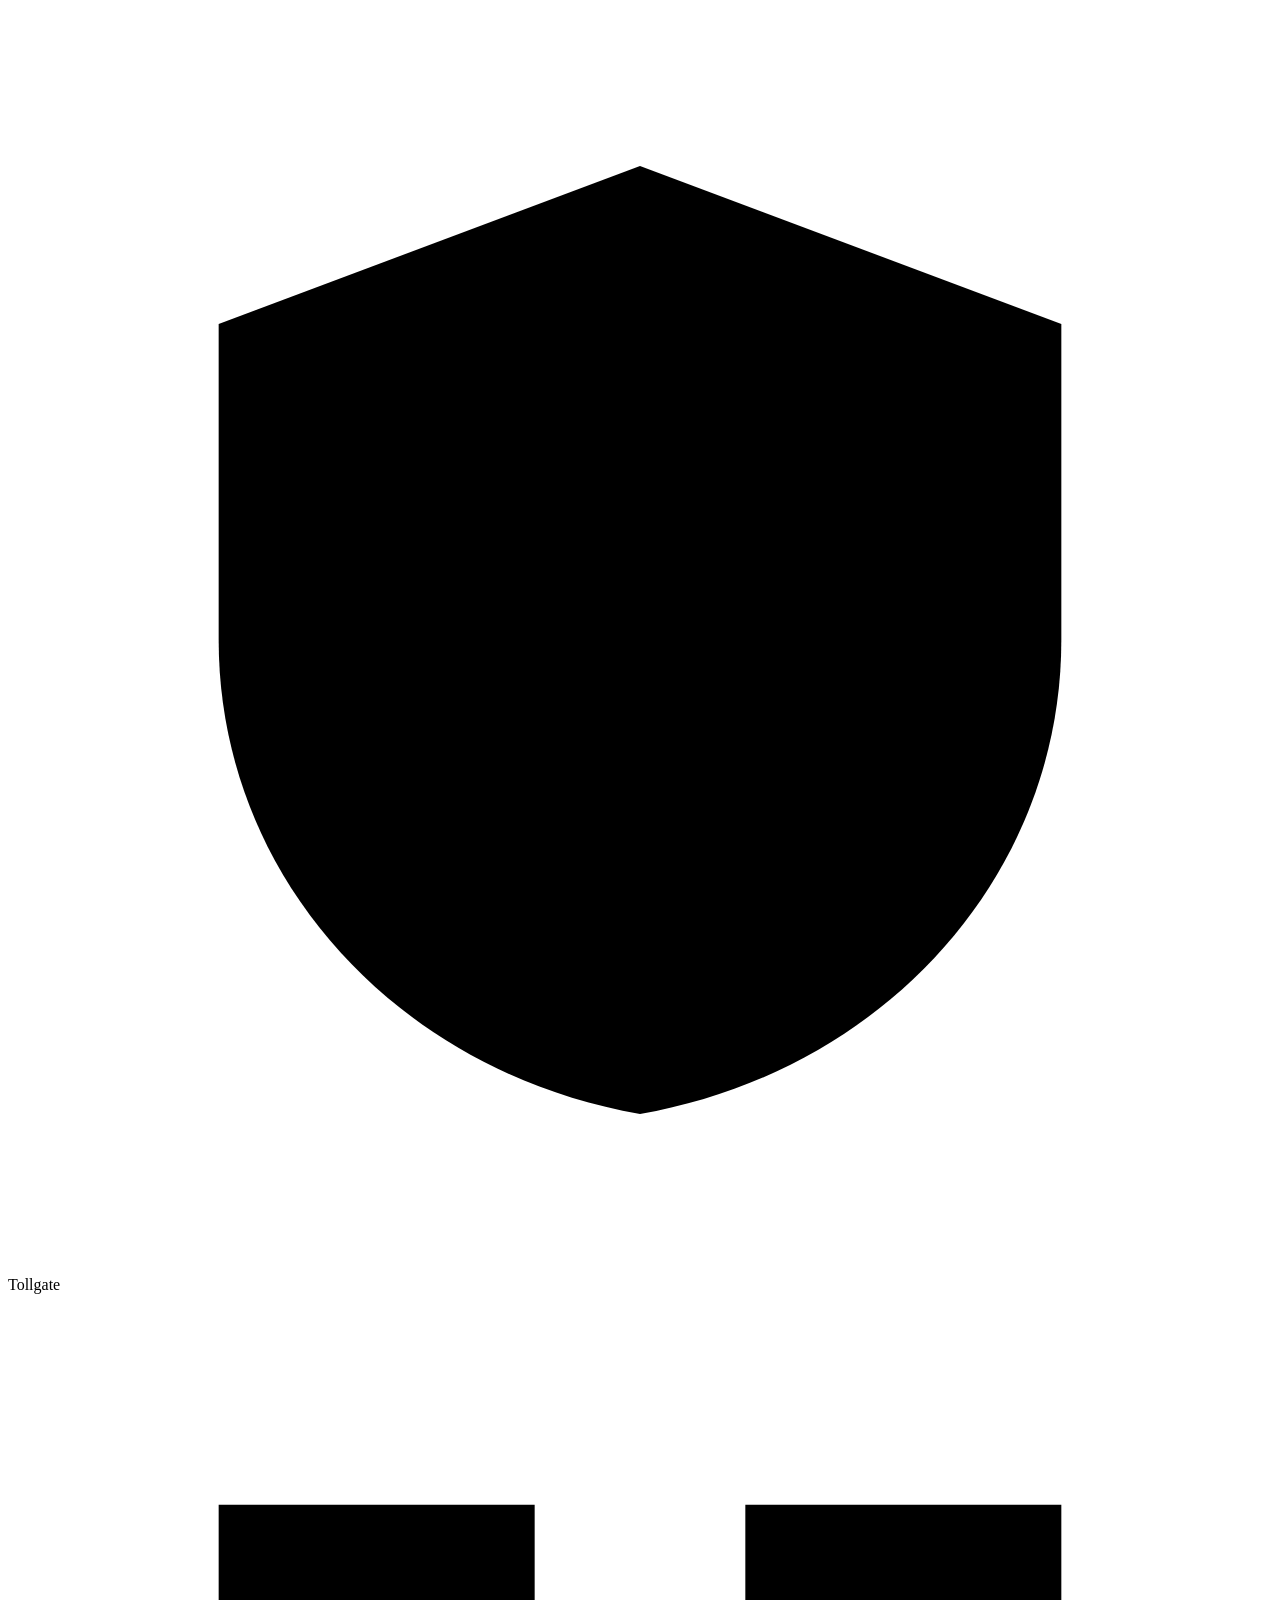
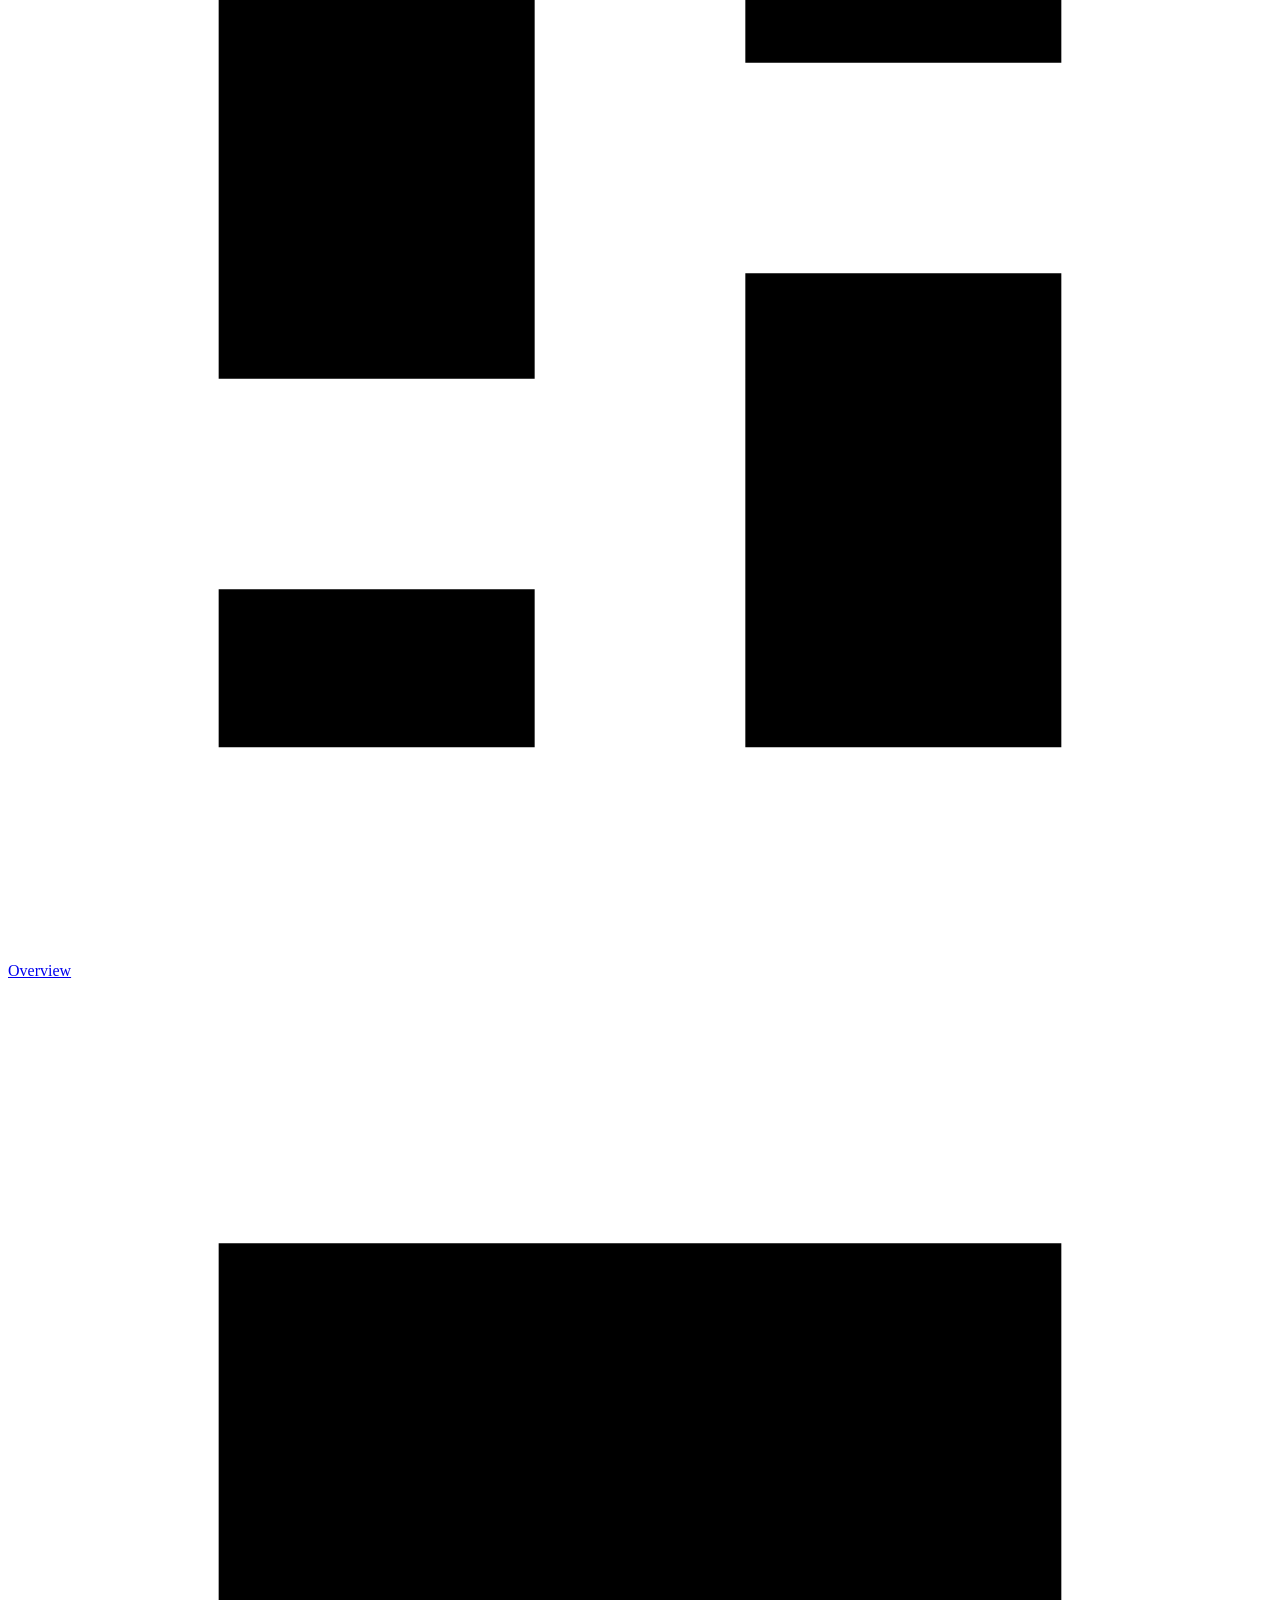
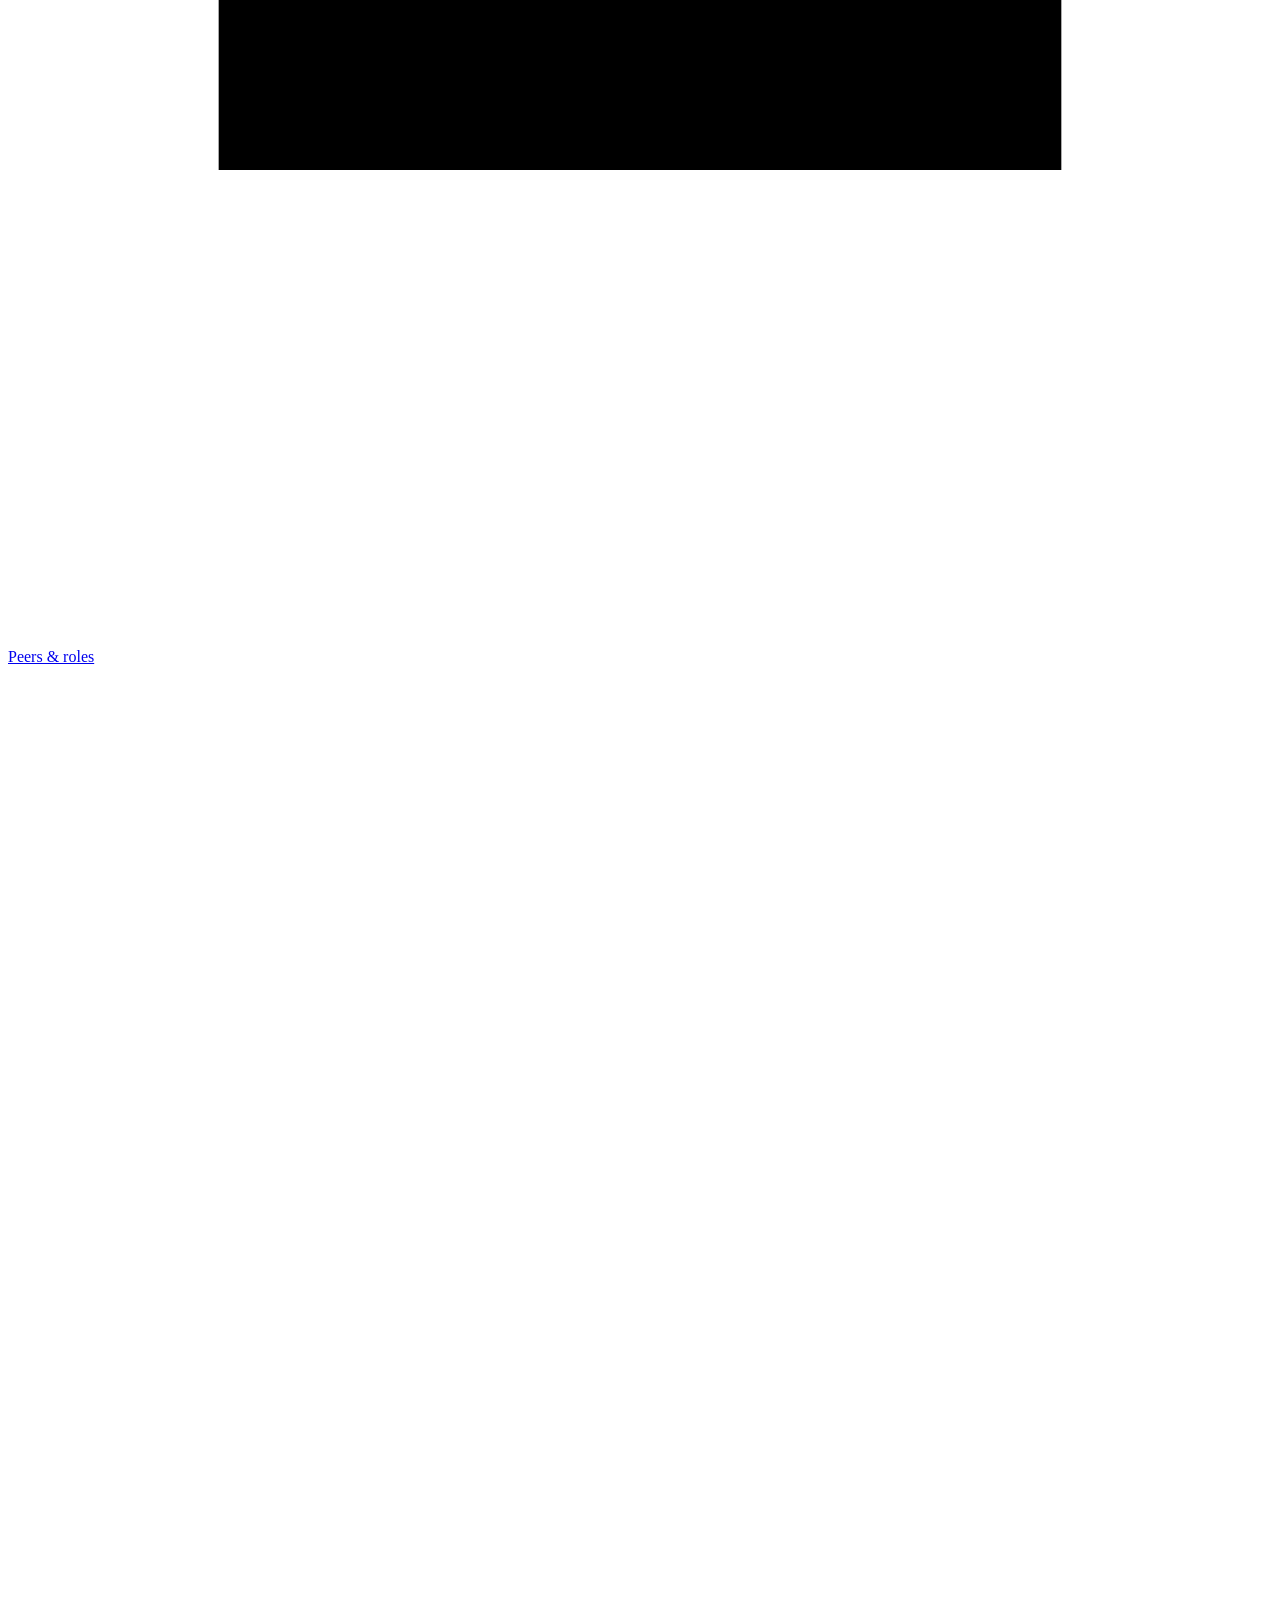
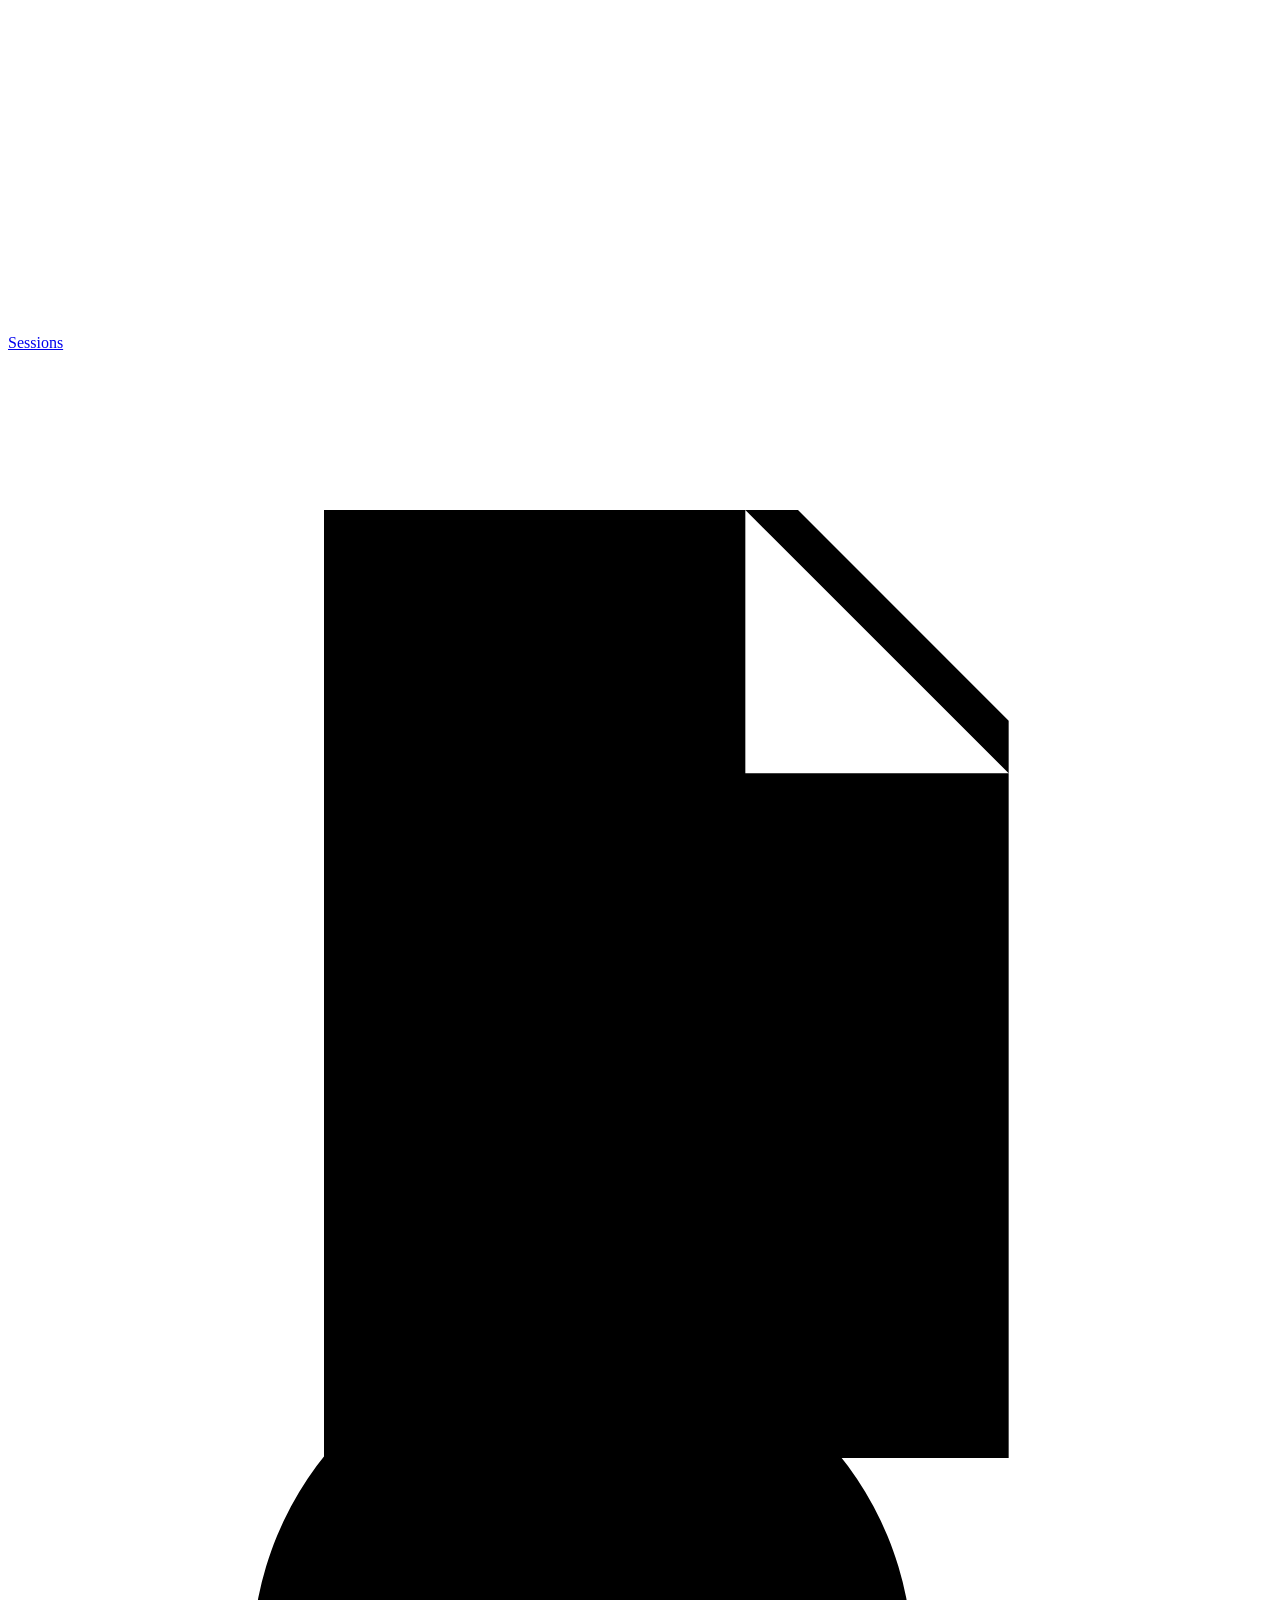
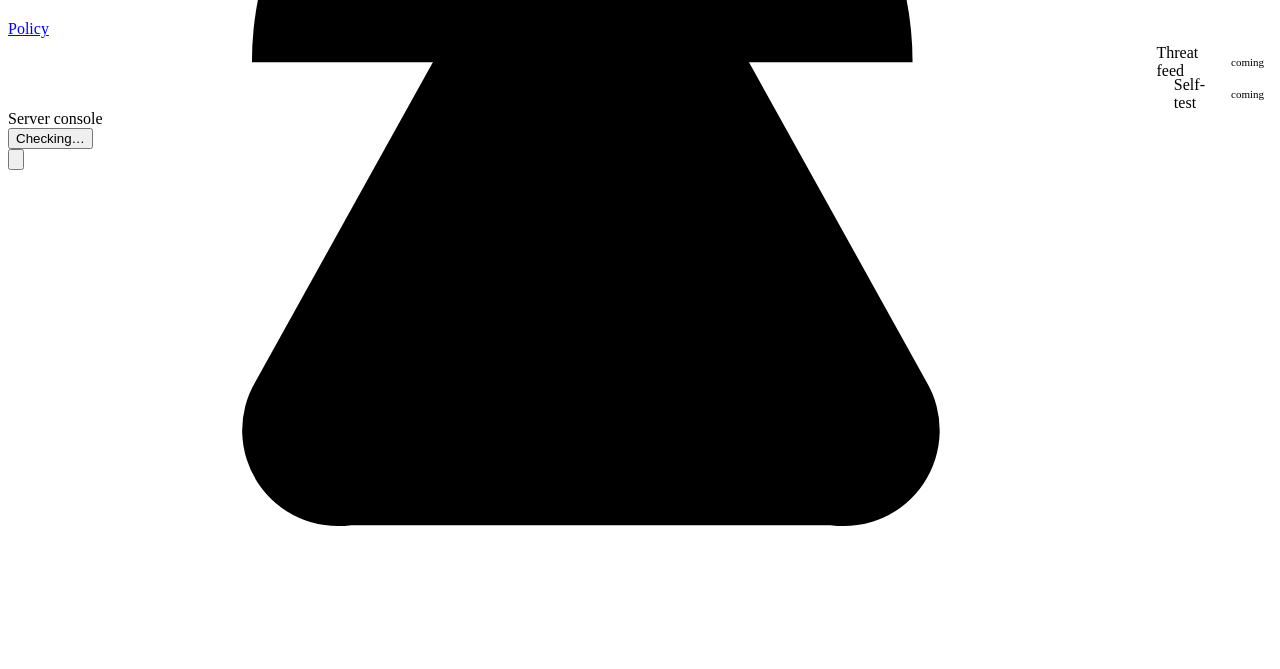
==== tollgate/ui/console/index.html @ 5045f733 "Console Policy view (rev 2): in-force strip + rejected-edit notice, role x tool matrix, rules in pla" ====
<!doctype html>
<html lang="en">
<head>
<meta charset="utf-8">
<meta name="viewport" content="width=device-width, initial-scale=1">
<title>Tollgate Console</title>
<link rel="icon" href="data:,">
<script>try { const t = localStorage.getItem("tg.theme"); if (t) document.documentElement.dataset.theme = t; } catch {}</script>
<link rel="stylesheet" href="/edge/app.css">
<link rel="stylesheet" href="console.css">
</head>
<body>
<div class="shell">
  <nav class="nav" aria-label="Views">
    <div class="brand"><svg class="i" viewBox="0 0 24 24" aria-hidden="true"><path d="M12 3 4 6v6c0 4.5 3.4 8.2 8 9 4.6-.8 8-4.5 8-9V6z"/></svg>Tollgate</div>
    <a href="#/overview" data-view="overview"><svg class="i" viewBox="0 0 24 24" aria-hidden="true"><path d="M4 13h6V4H4zM14 20h6v-9h-6zM4 20h6v-3H4zM14 7h6V4h-6z"/></svg>Overview</a>
    <a href="#/peers" data-view="peers"><svg class="i" viewBox="0 0 24 24" aria-hidden="true"><path d="M4 5h16v10H4zM2 19h20M9 15v4M15 15v4"/></svg>Peers &amp; roles</a>
    <a href="#/sessions" data-view="sessions"><svg class="i" viewBox="0 0 24 24" aria-hidden="true"><path d="M4 6h16M4 12h16M4 18h10"/></svg>Sessions</a>
    <a href="#/policy" data-view="policy"><svg class="i" viewBox="0 0 24 24" aria-hidden="true"><path d="M6 3h9l4 4v14H6zM14 3v5h5M9 13h7M9 17h7"/></svg>Policy</a>
    <span class="soon" aria-disabled="true" title="Coming in a later revision"><svg class="i" viewBox="0 0 24 24" aria-hidden="true"><path d="M5 12a7 7 0 0 1 14 0M8.5 12a3.5 3.5 0 0 1 7 0M12 12v9"/></svg>Threat feed<small>coming</small></span>
    <span class="soon" aria-disabled="true" title="Coming in a later revision"><svg class="i" viewBox="0 0 24 24" aria-hidden="true"><path d="M9 3h6M10 3v6l-5 9a2 2 0 0 0 2 3h10a2 2 0 0 0 2-3l-5-9V3"/></svg>Self-test<small>coming</small></span>
    <div class="nav-foot">Server console</div>
  </nav>
  <div class="main">
    <header class="top">
      <button id="health" class="health" type="button" aria-live="polite"><span class="dot"></span><span class="msg ell">Checking…</span></button>
      <span class="spacer"></span>
      <div id="bar" class="bar"></div>
      <div id="status" class="status" aria-label="Status"></div>
      <button id="theme" class="icon-btn" type="button" aria-label="Switch light or dark" title="Switch light or dark"><svg class="i" viewBox="0 0 24 24" aria-hidden="true"><path d="M12 3a9 9 0 1 0 9 9 7 7 0 0 1-9-9z"/></svg></button>
    </header>
    <main id="view" tabindex="-1"></main>
  </div>
</div>
<script src="/edge/common.js"></script>
<script src="app.js"></script>
</body>
</html>
---- tollgate/ui/console/console.css ----
/* Server console: only what the edge stylesheet (/edge/app.css) does not already have. */
.nav .soon { display: flex; align-items: center; gap: 8px; height: 32px; padding: 0 8px; color: var(--faint); cursor: default; }
.nav .soon:first-of-type { margin-top: 8px; }
.nav .soon small { margin-left: auto; font-size: 11px; }

.odot { width: 6px; height: 6px; border-radius: 50%; display: inline-block; flex: none; box-shadow: inset 0 0 0 1px var(--faint); }
.odot.on { background: var(--ink-2); box-shadow: none; }
.seen { display: inline-flex; align-items: center; gap: 6px; }

.btn.danger { color: var(--red); }
.btn.danger:hover { background: var(--red-soft); }
.btn.danger-fill { background: var(--red); border-color: var(--red); color: #fff; }
.btn.danger-fill:hover { filter: brightness(1.08); background: var(--red); }

/* detail pane: header + strip fixed, the body scrolls */
.pane.split > .body { flex: 1 1 0; overflow: auto; min-height: 0; }
.sec { padding: 12px 16px 16px; border-top: 1px solid var(--line); }
.sec:first-child { border-top: 0; }
.sec .sec-h { display: flex; align-items: center; justify-content: space-between; gap: 8px; margin-bottom: 8px; min-height: 24px; }
.sec .sec-h h3 { margin: 0; color: var(--ink); font-size: 13px; font-weight: 600; }
.sec table.t { border: 1px solid var(--line); border-radius: var(--r); border-collapse: separate; border-spacing: 0; }
.sec table.t th:first-child, .sec table.t td:first-child { padding-left: 12px; }
.sec .grid2 > div { min-width: 0; }
.rolecheck { display: flex; flex-wrap: wrap; gap: 8px 24px; }
.rolecheck label { display: inline-flex; align-items: center; gap: 8px; cursor: pointer; }
.rolecheck input:disabled + span { color: var(--faint); }
.save-row { display: flex; align-items: center; gap: 12px; margin-top: 12px; }
.pane-h .right { margin-left: auto; display: inline-flex; align-items: center; gap: 6px; }

/* dialogs (native <dialog>: modal focus, Esc to close) */
dialog.dlg { width: 520px; max-width: calc(100vw - 32px); padding: 0; border: 1px solid var(--line); border-radius: 8px; background: var(--panel); color: var(--ink); box-shadow: 0 12px 32px rgba(0, 0, 0, .18); }
dialog.dlg::backdrop { background: rgba(9, 9, 11, .4); }
.dlg-h { padding: 16px 16px 0; }
.dlg-b { padding: 12px 16px 16px; color: var(--ink-2); }
.dlg-b p { margin: 0 0 12px; }
.dlg-f { display: flex; justify-content: flex-end; gap: 8px; padding: 12px 16px; border-top: 1px solid var(--line); }
.cmd { display: flex; gap: 8px; align-items: stretch; }
.cmd pre { flex: 1; margin: 0; padding: 8px 12px; background: var(--soft); border-radius: var(--r); white-space: pre-wrap; overflow-wrap: break-word; }
.cmd .btn { align-self: flex-start; }
.fp { display: flex; gap: 8px; align-items: center; }
.fp code { overflow-wrap: anywhere; }

/* the peers table has five columns: give the master pane more room */
.md.wide { grid-template-columns: minmax(520px, 42%) minmax(0, 1fr); }
@media (max-width: 1100px) { .md.wide { grid-template-columns: minmax(0, 1fr); } }
.sec .hbars.card-b { padding: 0; }

/* sessions: search + compact multi-select filter dropdowns (scale to many peers/roles) */
.fbar { display: grid; gap: 8px; padding: 12px 16px; border-bottom: 1px solid var(--line); }
.fbar .search { width: 100%; height: 28px; }
.fbar-row { display: flex; align-items: center; gap: 8px; flex-wrap: wrap; }
details.dd { position: relative; }
details.dd > summary { list-style: none; max-width: 200px; }
details.dd > summary::-webkit-details-marker { display: none; }
details.dd > summary svg.i { width: 12px; height: 12px; color: var(--muted); }
details.dd .dd-v { max-width: 120px; }
details.dd.on > summary { border-color: var(--accent); background: var(--accent-soft); color: var(--accent); }
details.dd.on > summary .muted { color: var(--accent); }
.dd-pop { position: fixed; z-index: 20; width: 260px; background: var(--panel); border: 1px solid var(--line-2);
  border-radius: var(--r); box-shadow: 0 8px 24px rgba(0, 0, 0, .12); padding: 4px; }
.dd-search { width: 100%; height: 28px; padding: 0 8px; margin-bottom: 4px; border: 1px solid var(--line-2); border-radius: var(--r); background: var(--panel); }
.dd-list { max-height: 280px; overflow: auto; }
.dd-opt { display: grid; grid-template-columns: 16px minmax(0, 1fr) auto; gap: 8px; align-items: center; min-height: 32px; padding: 0 8px; border-radius: 4px; cursor: pointer; }
.dd-opt:hover { background: var(--soft); }
.dd-opt .small { max-width: 110px; }
.dd-foot { display: flex; justify-content: flex-end; border-top: 1px solid var(--line); margin-top: 4px; padding-top: 4px; }

/* policy: in force, role x tool matrix, rules, history, profile switch */
.bar-t { font-size: 12px; color: var(--muted); white-space: nowrap; }
.bar-t strong { color: var(--ink); font-weight: 500; }
.rejected { display: flex; gap: 8px; align-items: flex-start; padding: 8px 16px; background: var(--red-soft); color: var(--red-ink); border-radius: 0 0 var(--r) var(--r); }
.rejected svg.i { margin-top: 3px; }
.rejected .mono { overflow-wrap: anywhere; }
.card > .strip:last-child { border-bottom: 0; }
.mx-wrap { overflow: auto; max-height: calc(100vh - 180px); border-top: 1px solid var(--line); border-radius: 0 0 var(--r) var(--r); }
table.t.mx { border-collapse: separate; border-spacing: 0; table-layout: auto; }
table.t.mx thead th { position: sticky; top: 0; z-index: 2; background: var(--panel); height: 44px; }
table.t.mx th[scope="row"], table.t.mx thead th:first-child { position: sticky; left: 0; z-index: 1; background: var(--panel); text-align: left; width: 32%; min-width: 260px; max-width: 420px; }
table.t.mx thead th:first-child { z-index: 3; }
table.t.mx thead th:nth-child(2) { width: 18%; }
table.t.mx th[scope="row"] { font-weight: 400; color: var(--ink); border-bottom: 1px solid var(--line); }
table.t.mx td, table.t.mx th[scope="row"] { height: 44px; }
table.t.mx tbody tr:hover th[scope="row"] { background: var(--soft); }
table.t.mx tr.grp th { height: 32px; padding-left: 16px; background: var(--soft); color: var(--ink); font-weight: 600; text-align: left; border-bottom: 1px solid var(--line); }
table.t.mx tbody tr:last-child td, table.t.mx tbody tr:last-child th { border-bottom: 1px solid var(--line); }
table.t.mx tbody:last-child tr:last-child td, table.t.mx tbody:last-child tr:last-child th { border-bottom: 0; }
.mx-c { line-height: 16px; }
.mx-c.write > div:first-child { font-weight: 500; color: var(--ink); }
.mx-c.read { color: var(--ink-2); }
.mx-c.hidden { color: var(--faint); }
.mx-c .lim { font-size: 12px; color: var(--muted); overflow: hidden; text-overflow: ellipsis; }
.rules { display: grid; grid-template-columns: repeat(auto-fill, minmax(300px, 1fr)); gap: 12px; padding: 0 16px 16px; }
.rule { border: 1px solid var(--line); border-radius: var(--r); padding: 10px 12px; }
.rule-h { display: flex; justify-content: space-between; align-items: center; gap: 8px; margin-bottom: 4px; }
.rule-h h3 { margin: 0; color: var(--ink); font-size: 13px; font-weight: 600; }
.rule p { margin: 0; color: var(--ink-2); }
dialog.dlg.wide { width: 860px; }
.pdiff-wrap { border: 1px solid var(--line); border-radius: var(--r); overflow: auto; max-height: 44vh; margin-bottom: 12px; }
table.t.pdiff { border-collapse: separate; border-spacing: 0; }
table.t.pdiff thead th { position: sticky; top: 0; z-index: 1; background: var(--panel); height: 40px; }
table.t.pdiff th, table.t.pdiff td { padding-left: 12px; }
table.t.pdiff th[scope="row"] { font-weight: 400; color: var(--ink-2); text-align: left; border-bottom: 1px solid var(--line); }
table.t.pdiff td, table.t.pdiff th[scope="row"] { height: 32px; }
table.t.pdiff tbody tr:last-child th { border-bottom: 0; }
table.t.pdiff thead label { display: inline-flex; align-items: center; gap: 6px; cursor: pointer; color: var(--ink); }
table.t.pdiff input[type="radio"] { accent-color: var(--accent); margin: 0; }
table.t.pdiff input:disabled { display: none; }
table.t.pdiff .cur, table.t.pdiff thead th.cur { background: var(--soft); }
table.t.pdiff .tgt, table.t.pdiff thead th.tgt { background: var(--accent-soft); color: var(--ink); }
table.t.pdiff thead th.tgt label { color: var(--accent); }
table.t.pdiff .tag { font-size: 11px; color: var(--muted); font-weight: 400; }
.chg h3 { color: var(--ink); font-weight: 600; margin-bottom: 2px; }
.chg p { margin: 0; }
.chg ul.plain li { margin: 2px 0; }
.warnbox { display: flex; gap: 8px; align-items: flex-start; padding: 8px 12px; background: var(--soft); border-radius: var(--r); color: var(--ink); margin-bottom: 12px; }
.warnbox svg.i { margin-top: 3px; }
table.t.pdiff tbody tr:hover { background: none; }
table.t.pdiff td.cur { font-weight: 500; color: var(--ink); }
.t .tag-if { font-family: var(--font); font-size: 12px; color: var(--muted); margin-left: 6px; }
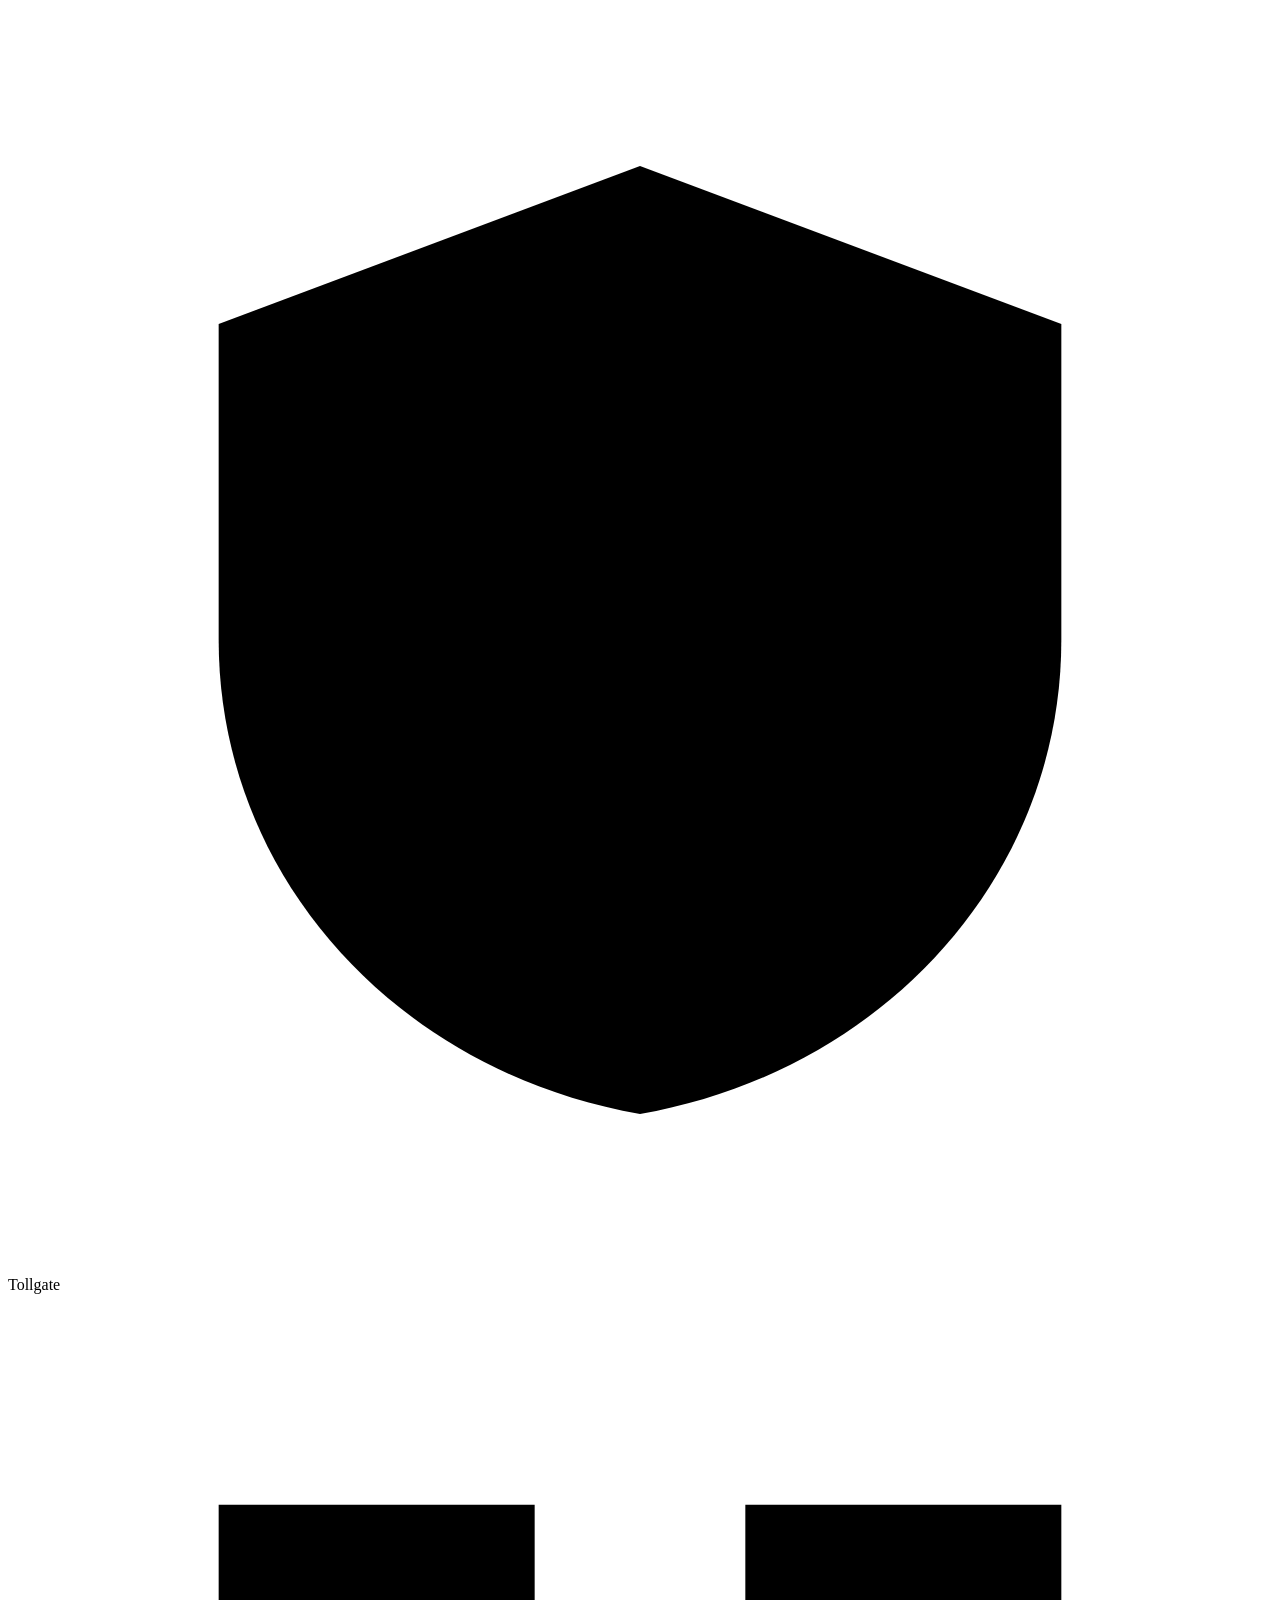
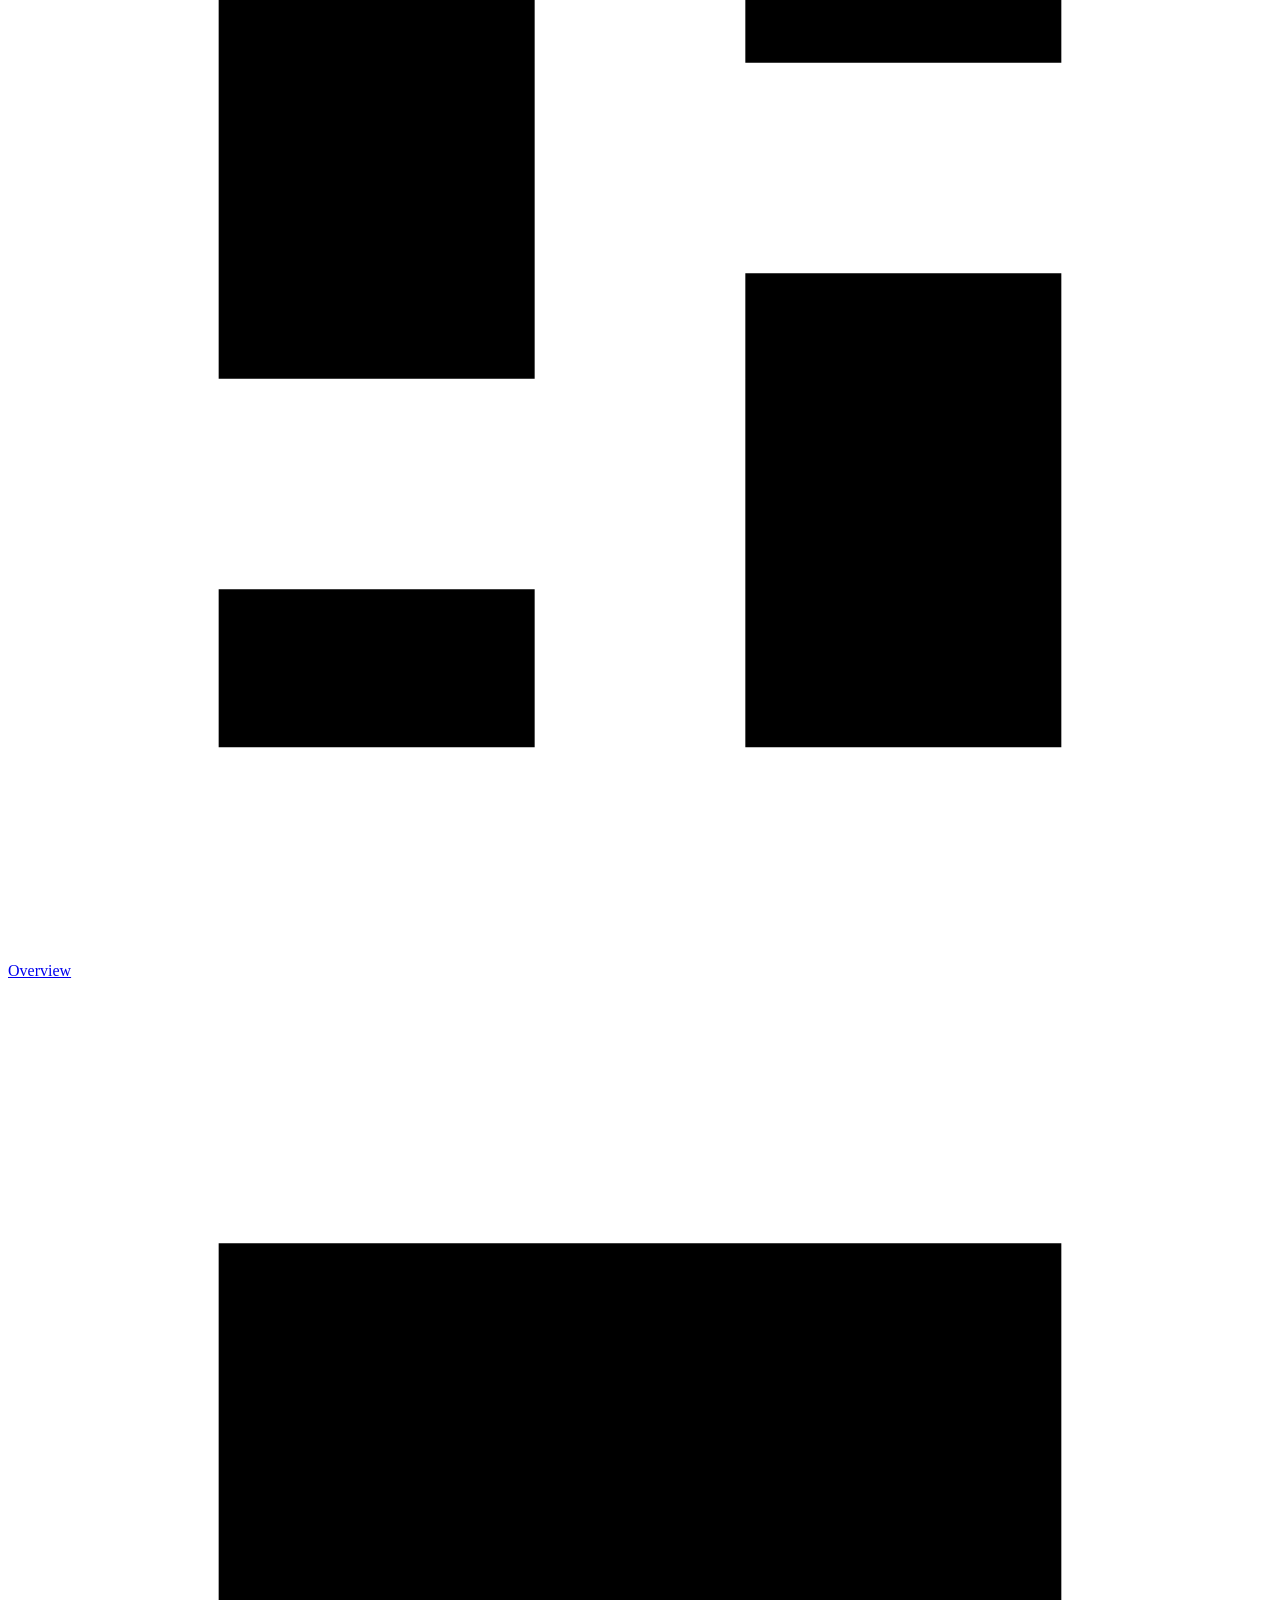
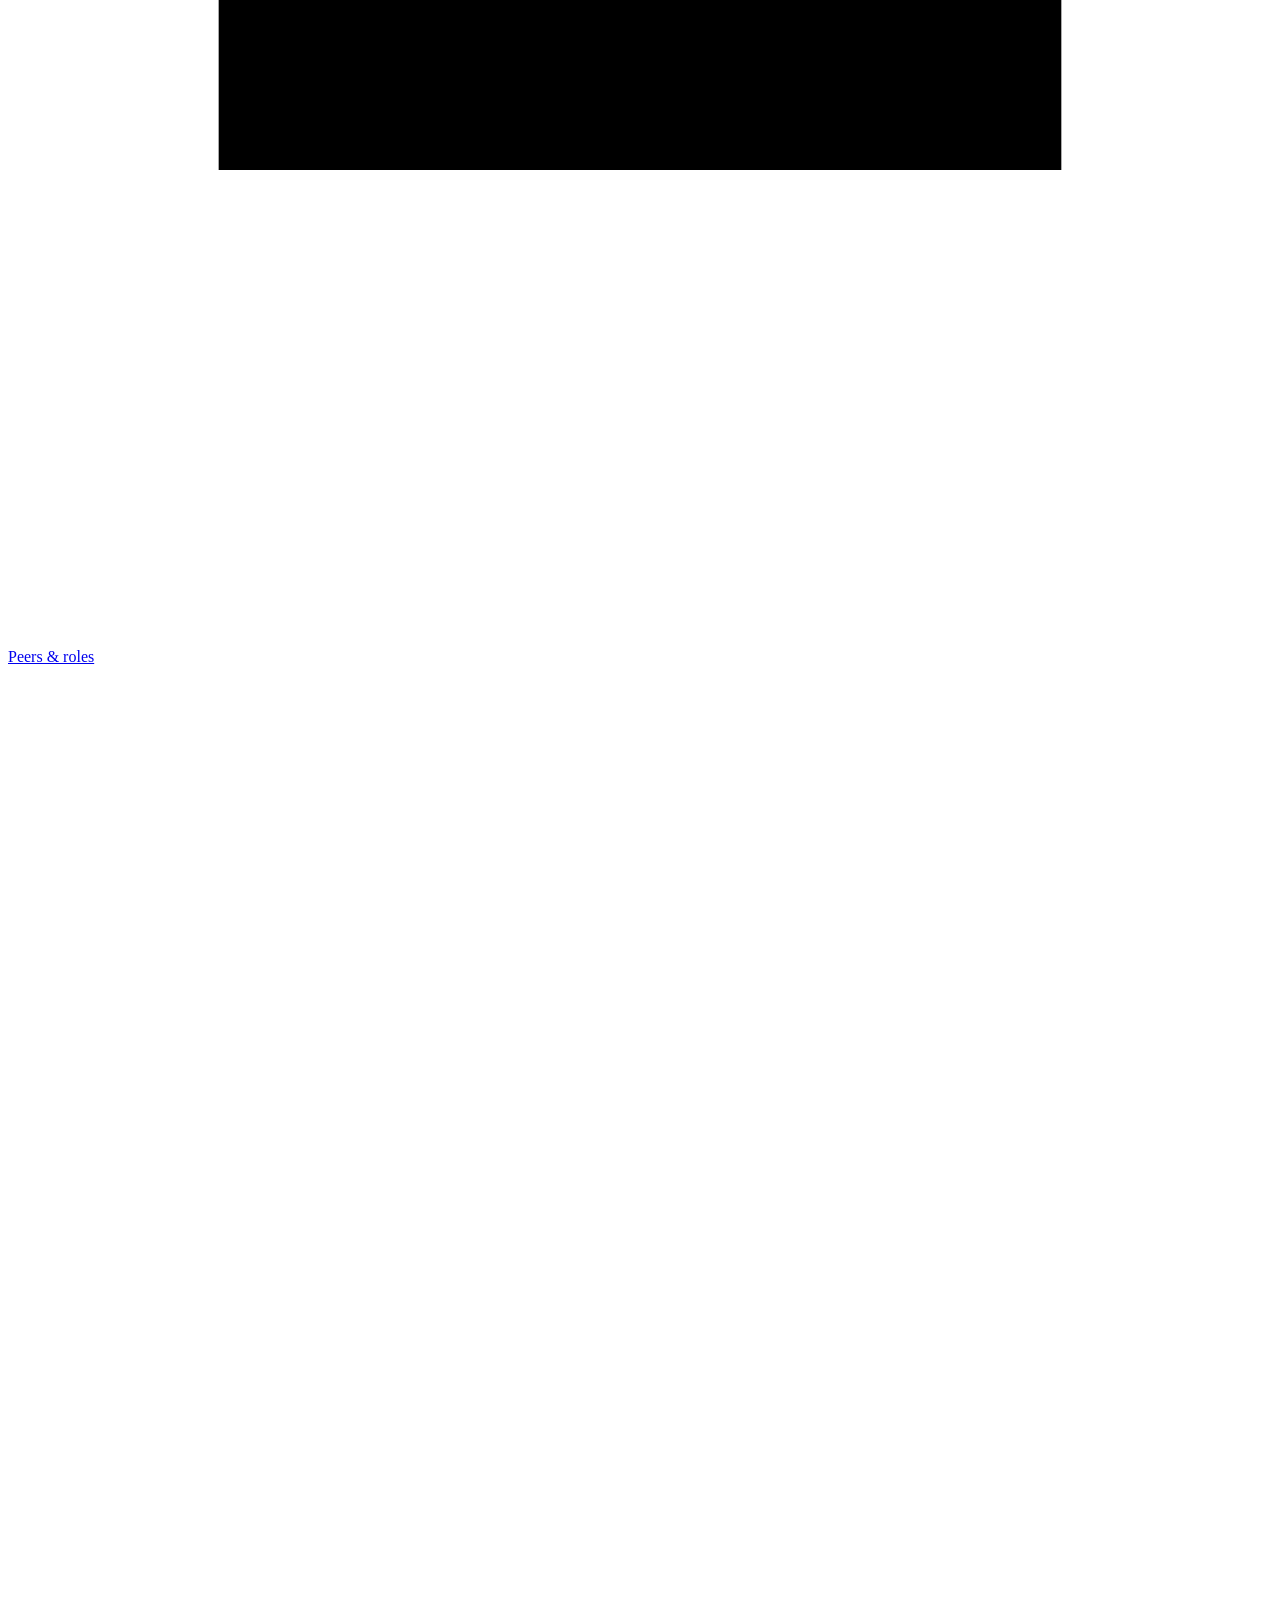
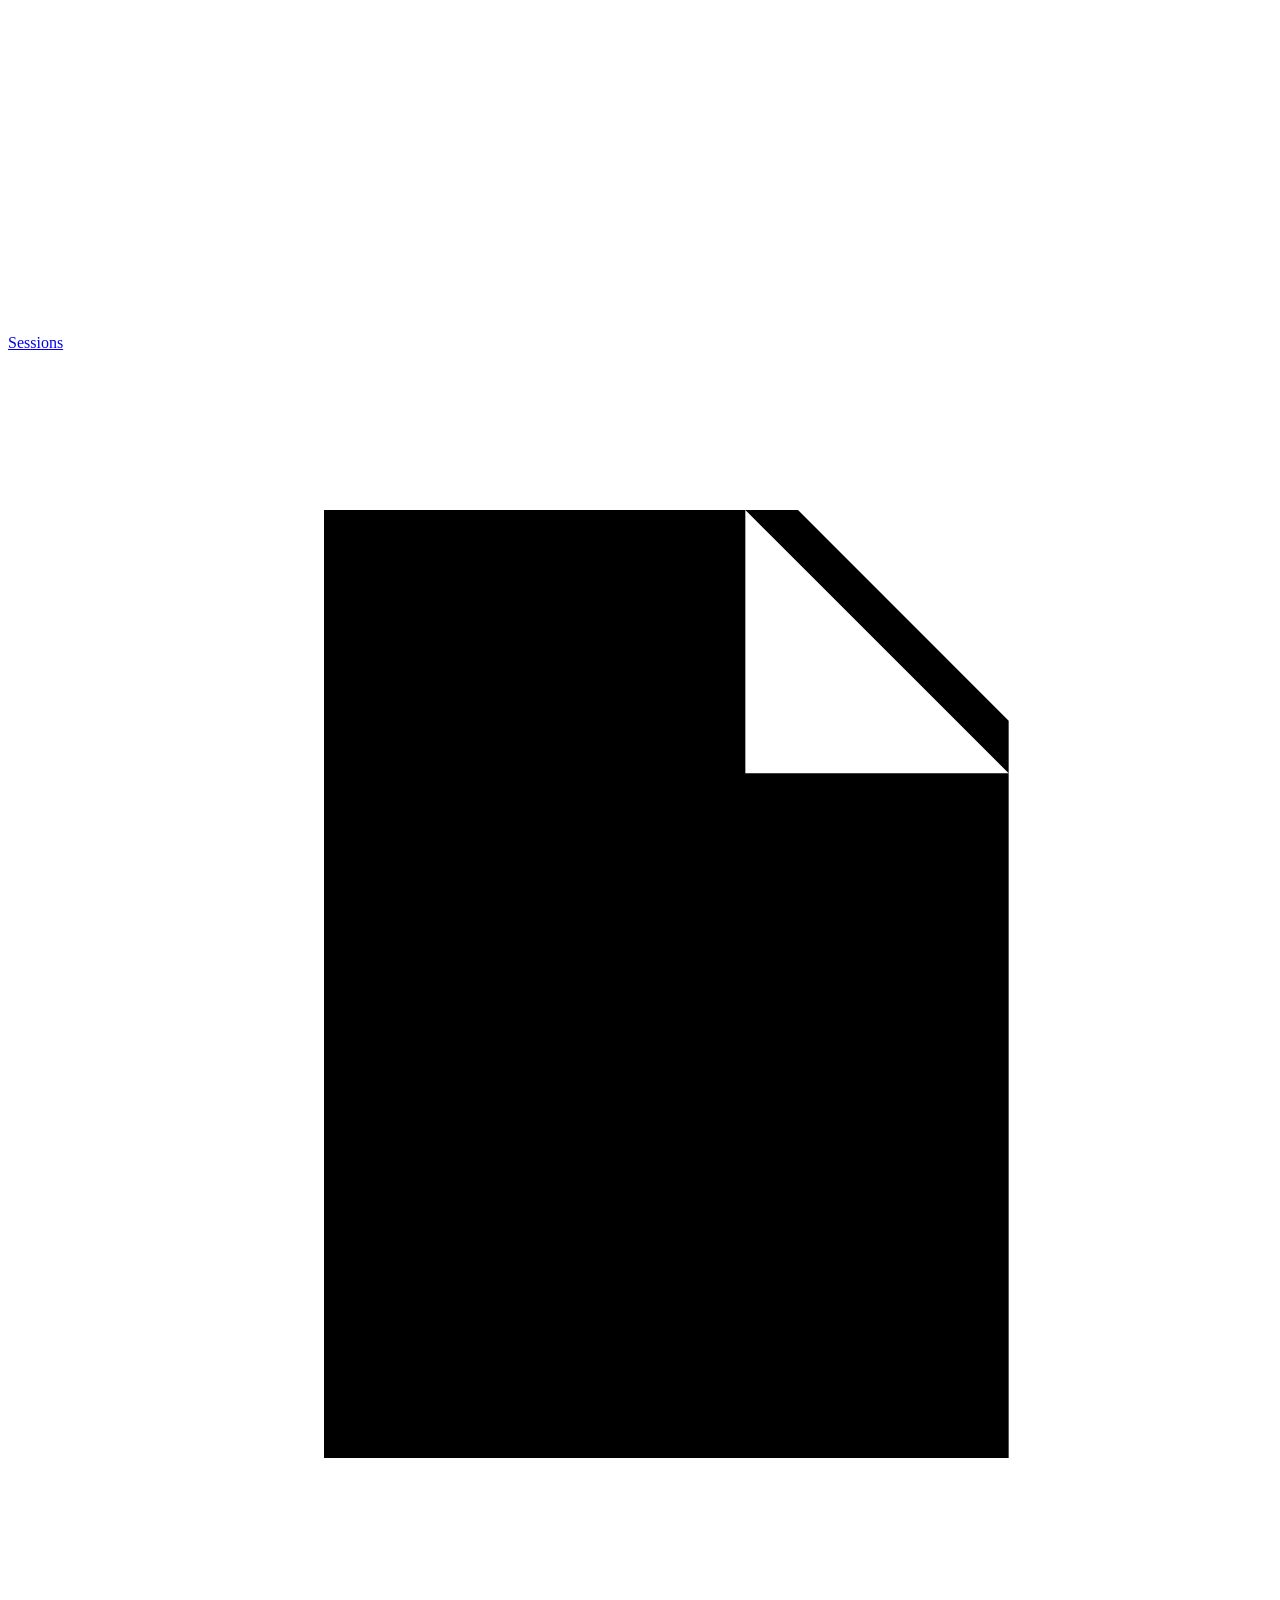
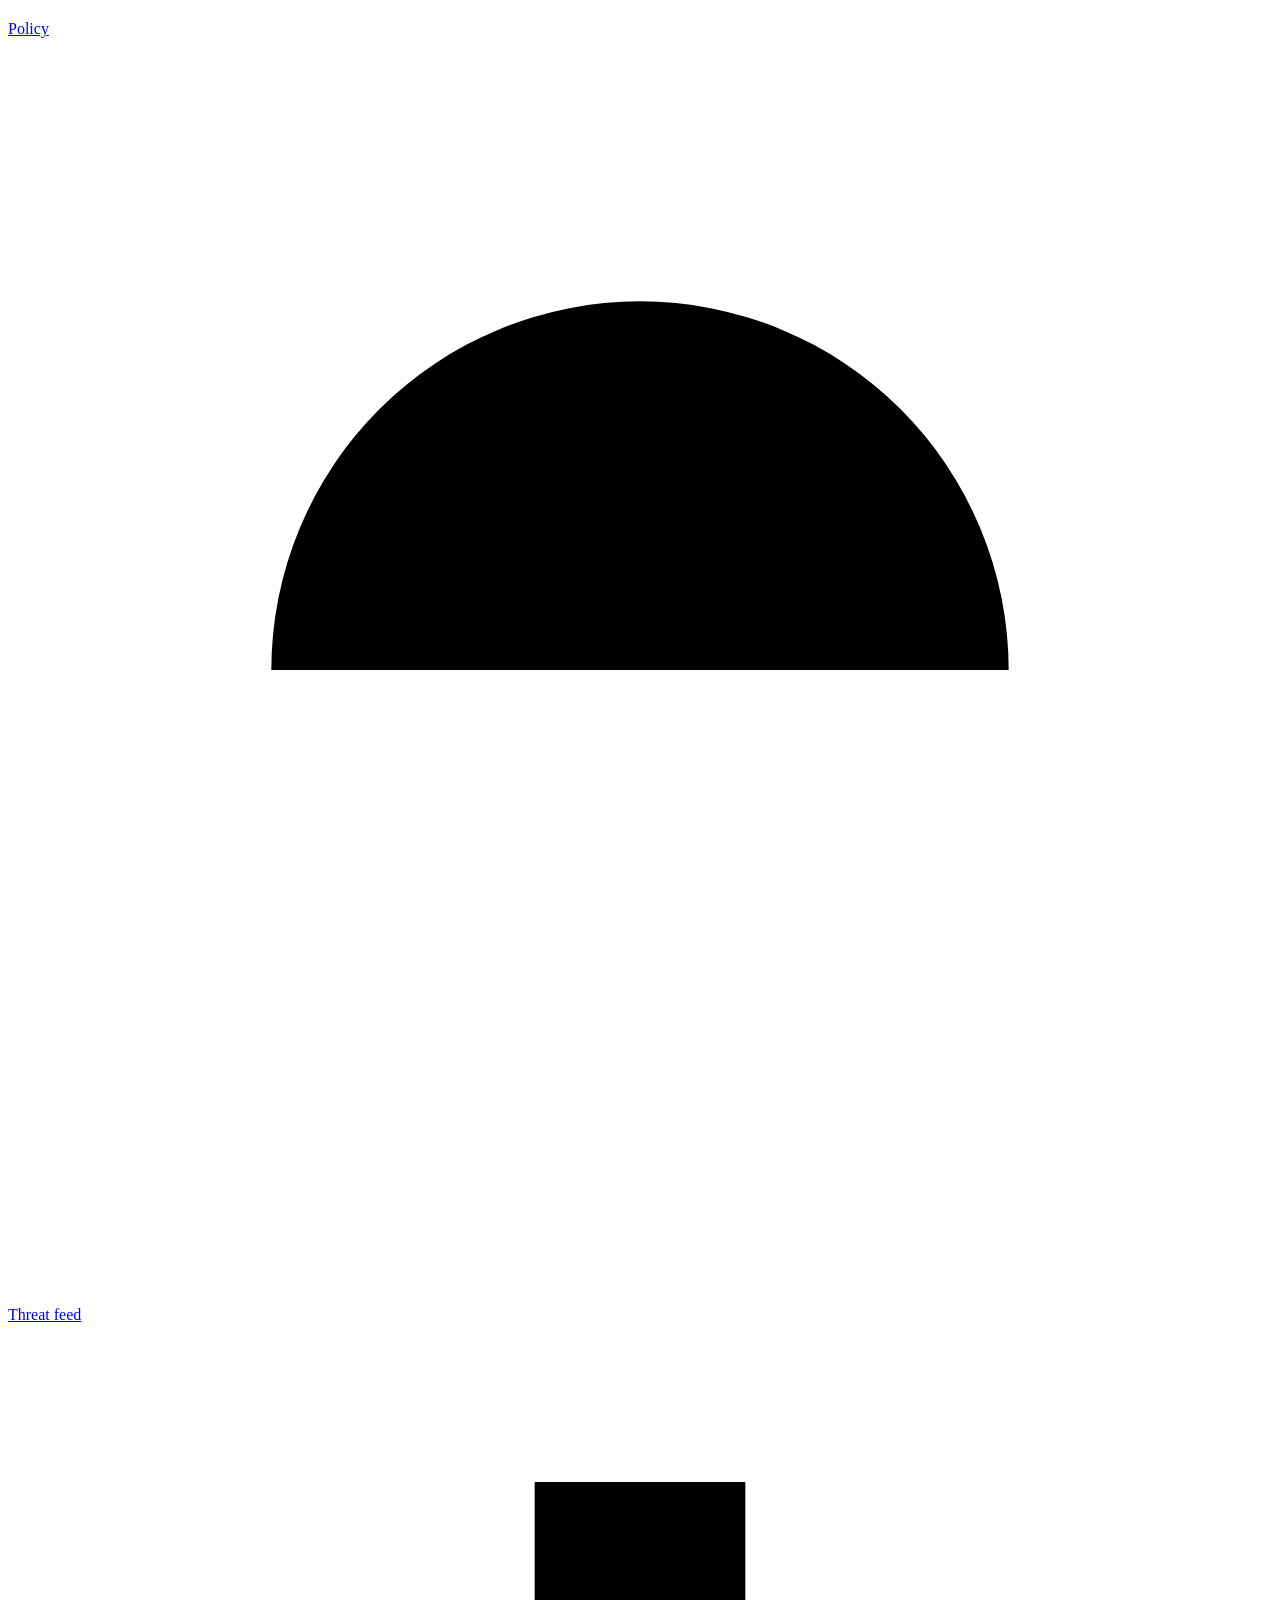
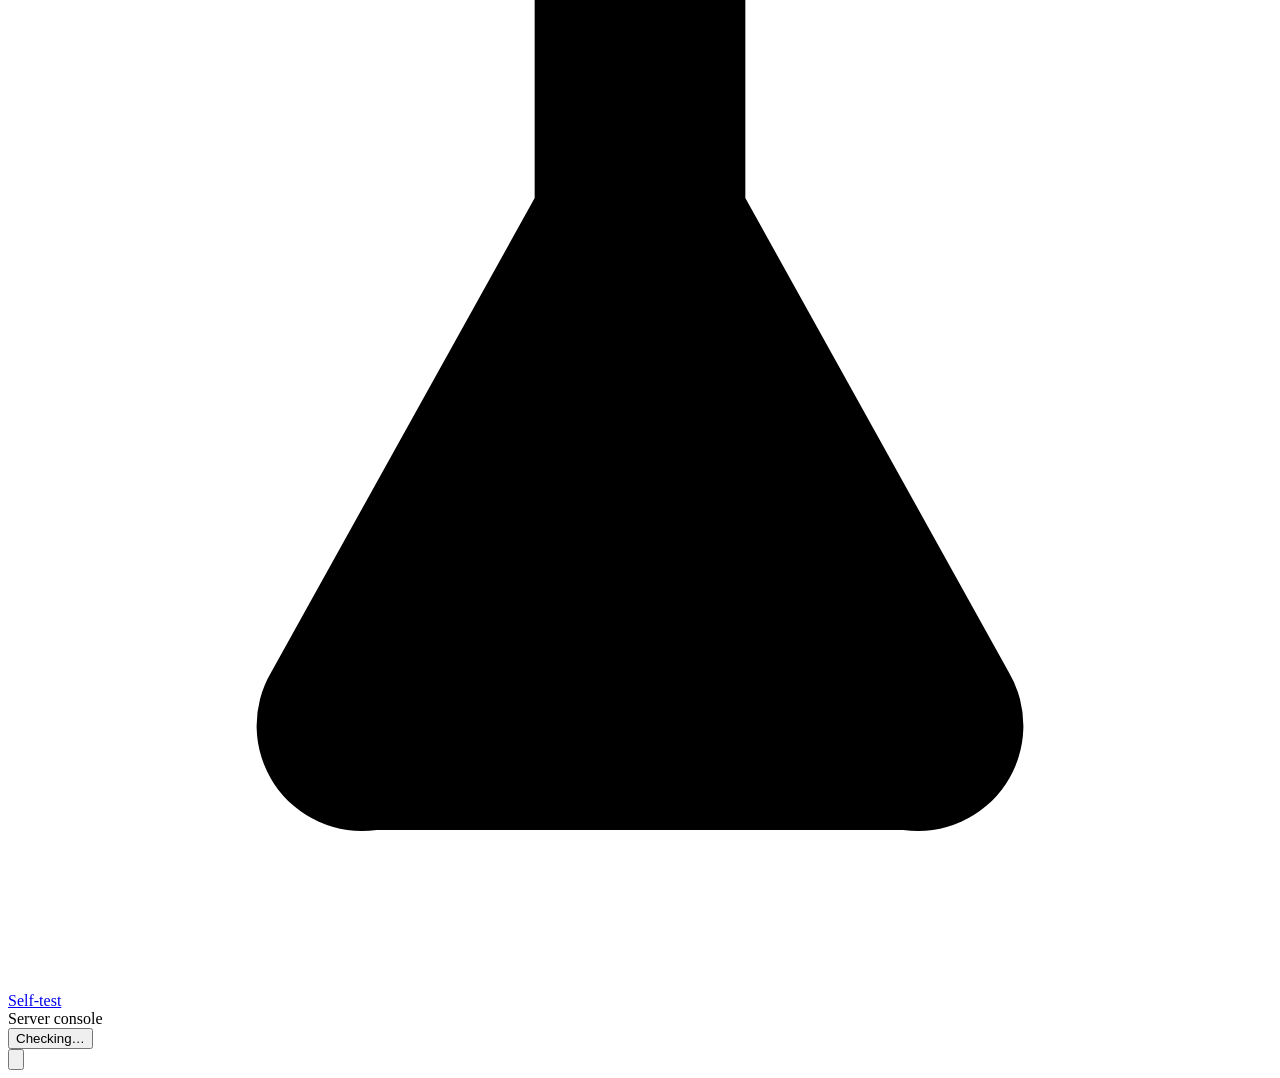
==== commit c21a0699: "Console rev 3: Threat feed + Self-test (API + UI) - tollgate/console3.py, mounted from console.route" ====
--- a/tollgate/ui/console/index.html
+++ b/tollgate/ui/console/index.html
@@ -17,8 +17,8 @@
     <a href="#/peers" data-view="peers"><svg class="i" viewBox="0 0 24 24" aria-hidden="true"><path d="M4 5h16v10H4zM2 19h20M9 15v4M15 15v4"/></svg>Peers &amp; roles</a>
     <a href="#/sessions" data-view="sessions"><svg class="i" viewBox="0 0 24 24" aria-hidden="true"><path d="M4 6h16M4 12h16M4 18h10"/></svg>Sessions</a>
     <a href="#/policy" data-view="policy"><svg class="i" viewBox="0 0 24 24" aria-hidden="true"><path d="M6 3h9l4 4v14H6zM14 3v5h5M9 13h7M9 17h7"/></svg>Policy</a>
-    <span class="soon" aria-disabled="true" title="Coming in a later revision"><svg class="i" viewBox="0 0 24 24" aria-hidden="true"><path d="M5 12a7 7 0 0 1 14 0M8.5 12a3.5 3.5 0 0 1 7 0M12 12v9"/></svg>Threat feed<small>coming</small></span>
-    <span class="soon" aria-disabled="true" title="Coming in a later revision"><svg class="i" viewBox="0 0 24 24" aria-hidden="true"><path d="M9 3h6M10 3v6l-5 9a2 2 0 0 0 2 3h10a2 2 0 0 0 2-3l-5-9V3"/></svg>Self-test<small>coming</small></span>
+    <a href="#/feed" data-view="feed"><svg class="i" viewBox="0 0 24 24" aria-hidden="true"><path d="M5 12a7 7 0 0 1 14 0M8.5 12a3.5 3.5 0 0 1 7 0M12 12v9"/></svg>Threat feed</a>
+    <a href="#/selftest" data-view="selftest"><svg class="i" viewBox="0 0 24 24" aria-hidden="true"><path d="M9 3h6M10 3v6l-5 9a2 2 0 0 0 2 3h10a2 2 0 0 0 2-3l-5-9V3"/></svg>Self-test</a>
     <div class="nav-foot">Server console</div>
   </nav>
   <div class="main">
--- a/tollgate/ui/console/console.css
+++ b/tollgate/ui/console/console.css
@@ -44,6 +44,23 @@
 .md.wide { grid-template-columns: minmax(520px, 42%) minmax(0, 1fr); }
 @media (max-width: 1100px) { .md.wide { grid-template-columns: minmax(0, 1fr); } }
 .sec .hbars.card-b { padding: 0; }
+
+/* threat feed + self-test (revision 3) */
+.feed-wrap { display: flex; flex-direction: column; gap: 16px; height: calc(100vh - 48px - 48px); min-height: 640px; }
+.feed-wrap > .md { flex: 1 1 0; height: auto; min-height: 0; }
+pre.pat { margin: 0; padding: 8px 12px; background: var(--soft); border-radius: var(--r); white-space: pre-wrap; overflow-wrap: anywhere; color: var(--ink); }
+form.pub .fld { display: grid; gap: 4px; margin-bottom: 12px; }
+form.pub label { color: var(--ink); font-size: 12px; font-weight: 500; }
+form.pub input, form.pub select { height: 28px; padding: 0 8px; border: 1px solid var(--line-2); border-radius: var(--r); background: var(--panel); color: var(--ink); font: inherit; }
+form.pub input[aria-invalid="true"] { border-color: var(--red); }
+form.pub .err:empty { display: none; }
+.kpis.tgt { grid-template-columns: repeat(auto-fit, minmax(170px, 1fr)); }
+.kpi .d.miss { color: var(--red); }
+.kpi .d svg.i { width: 12px; height: 12px; vertical-align: -2px; }
+.rejected.boxed { border-radius: var(--r); }
+.miss-wrap { max-height: 420px; overflow: auto; border-top: 1px solid var(--line); }
+.miss-wrap table.t thead th { position: sticky; top: 0; background: var(--panel); z-index: 1; }
+.miss-wrap tr.mrow td { color: var(--ink-2); }
 
 /* sessions: search + compact multi-select filter dropdowns (scale to many peers/roles) */
 .fbar { display: grid; gap: 8px; padding: 12px 16px; border-bottom: 1px solid var(--line); }
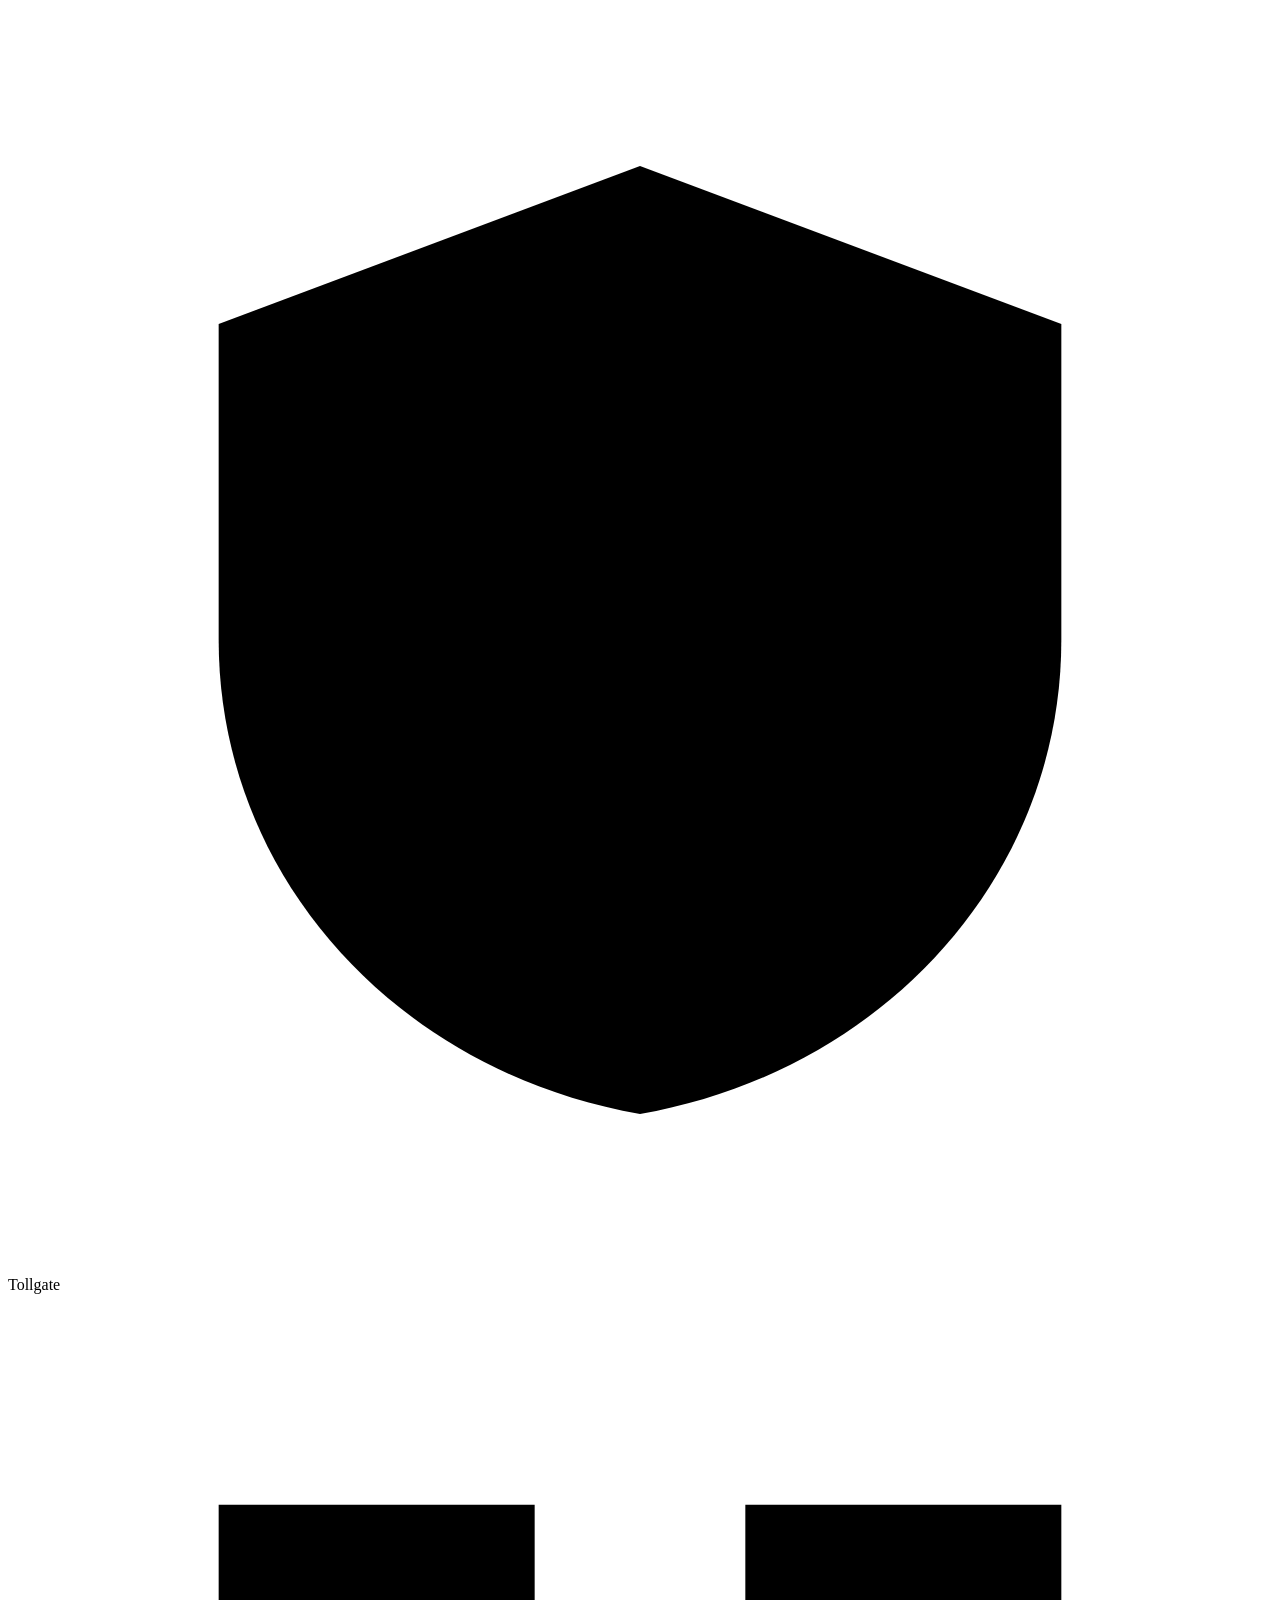
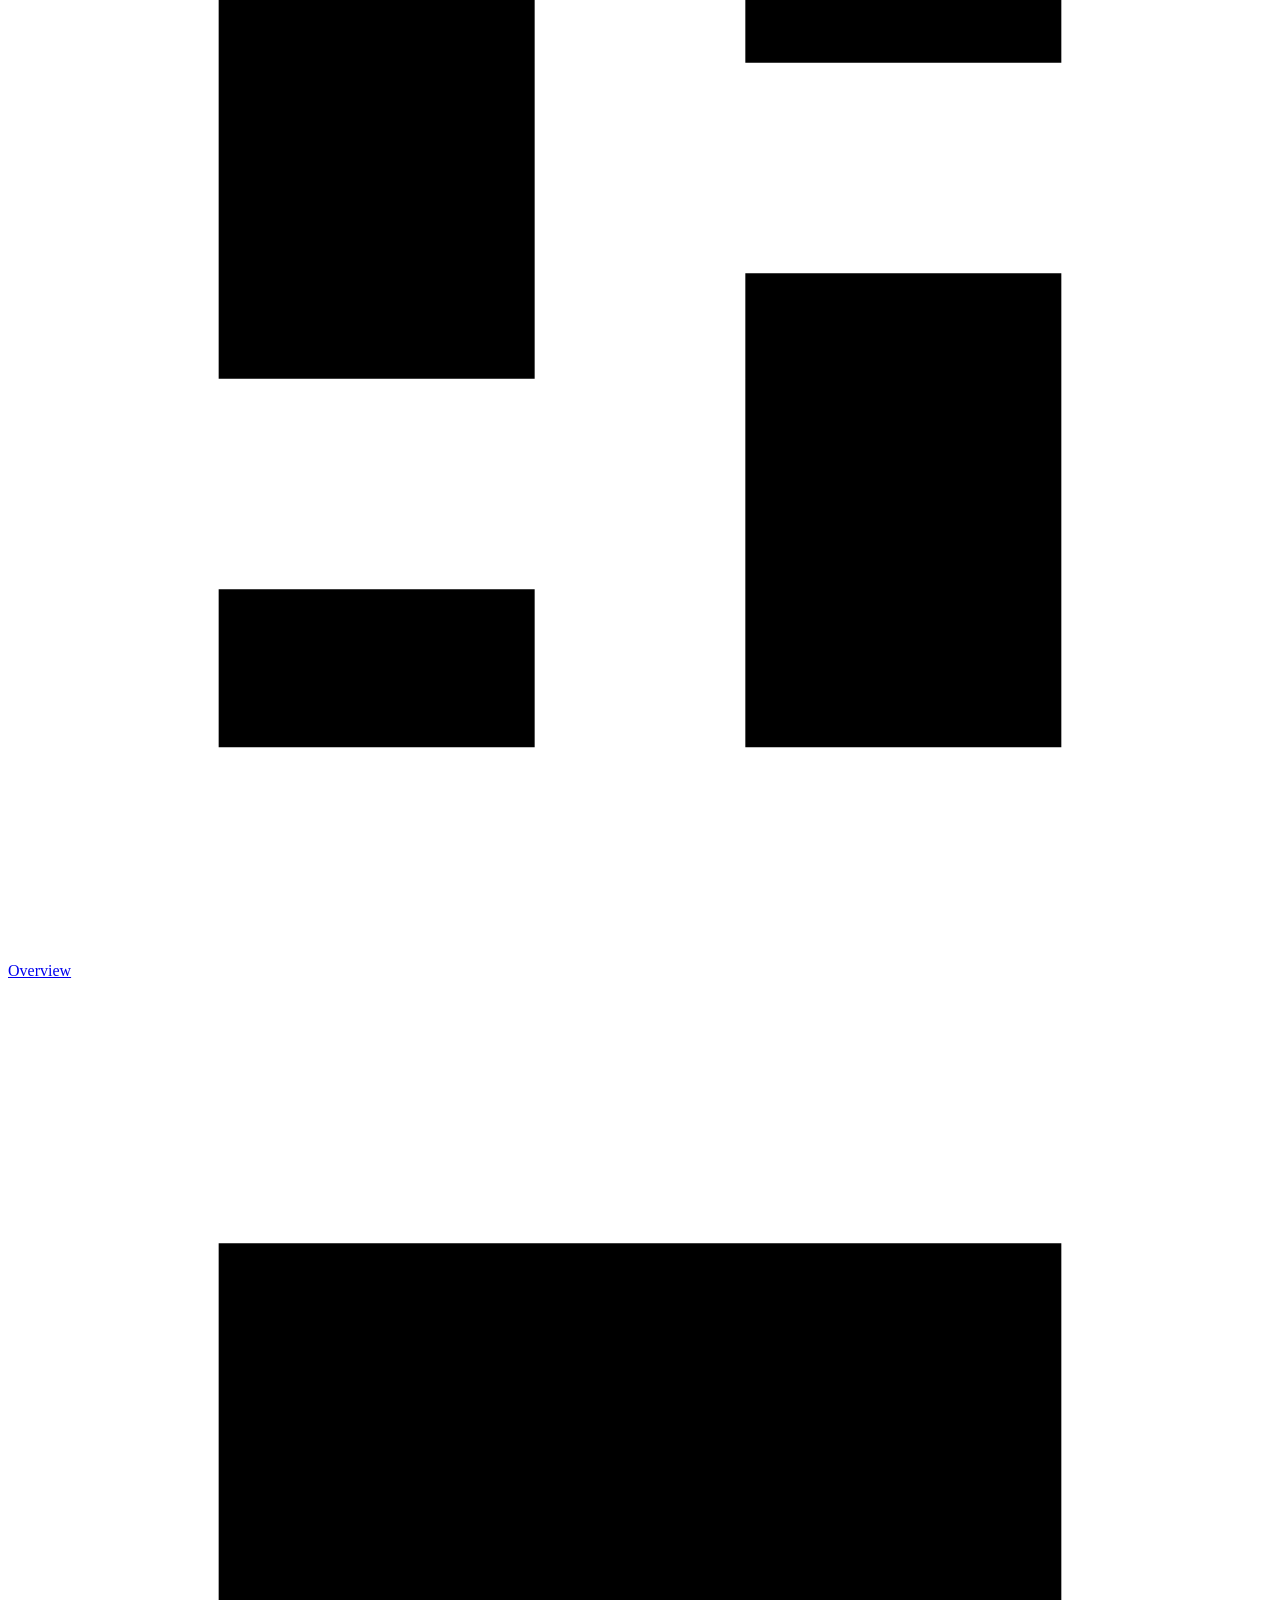
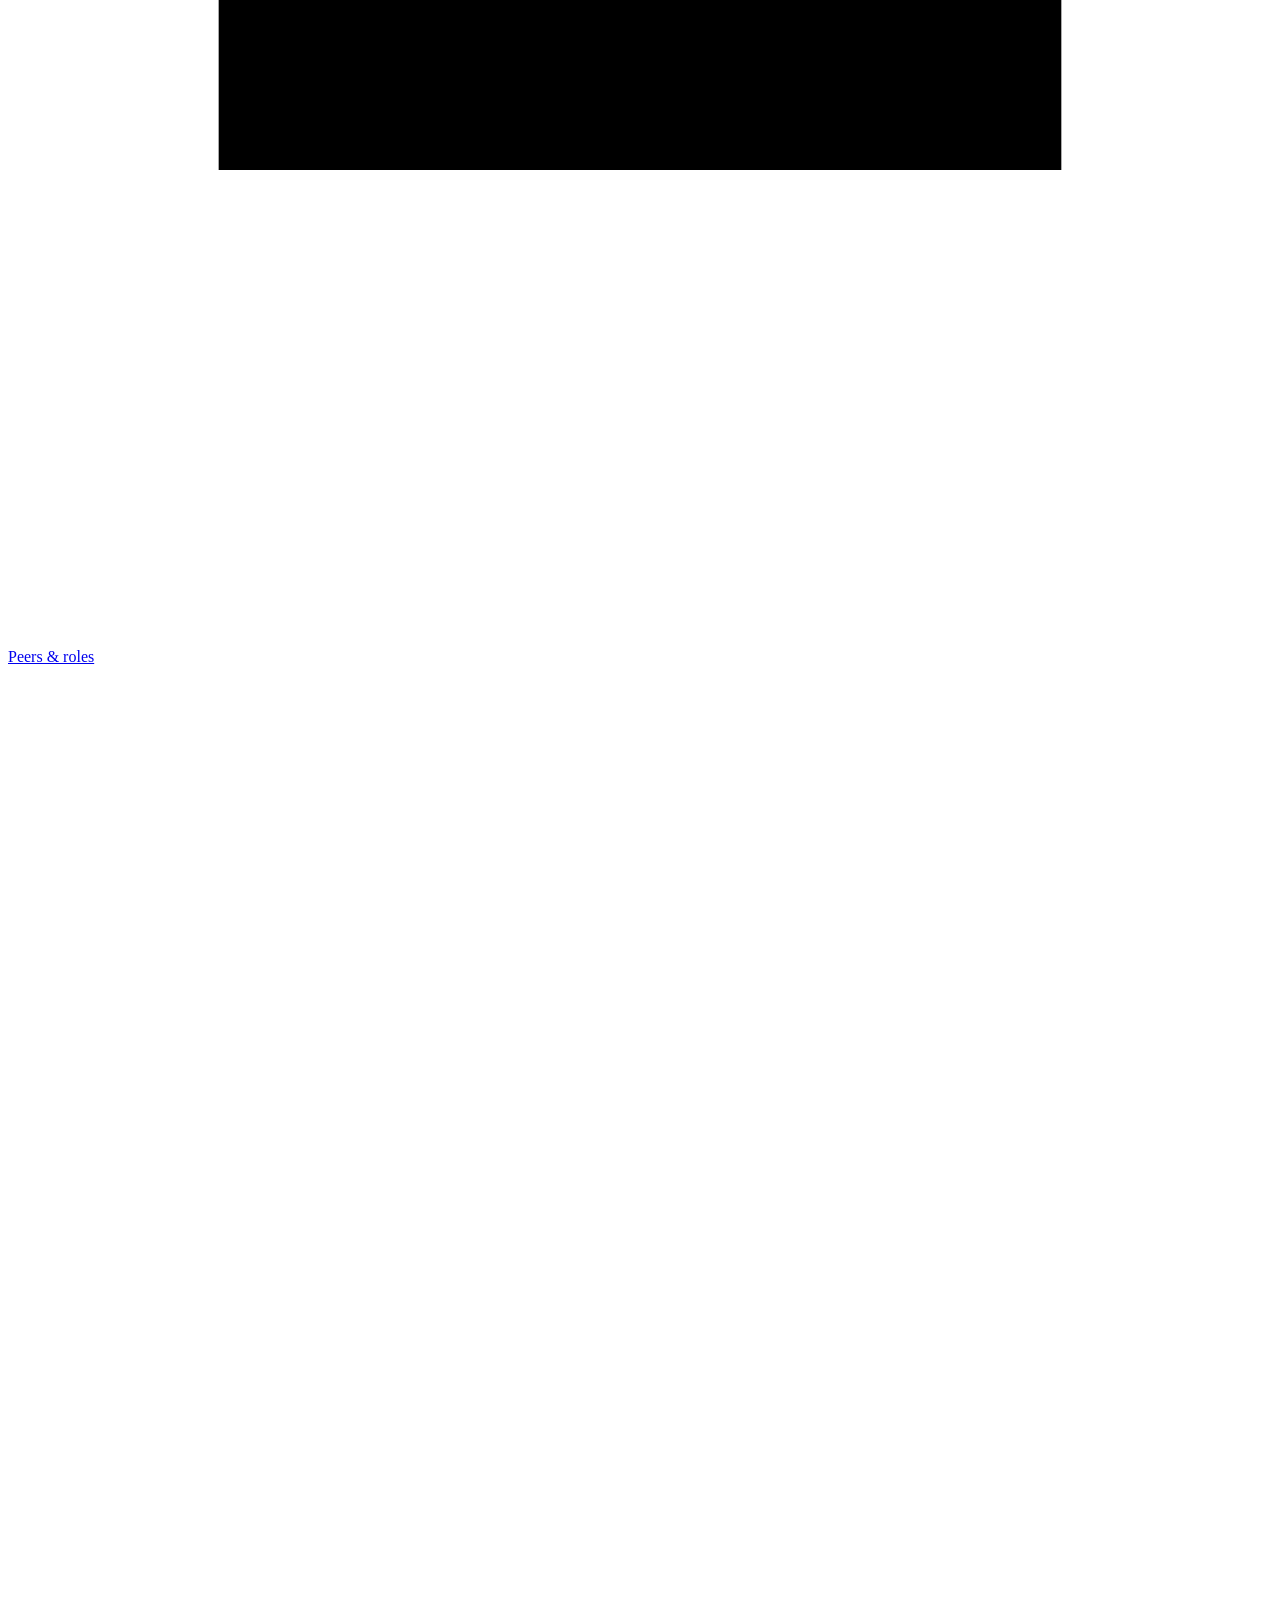
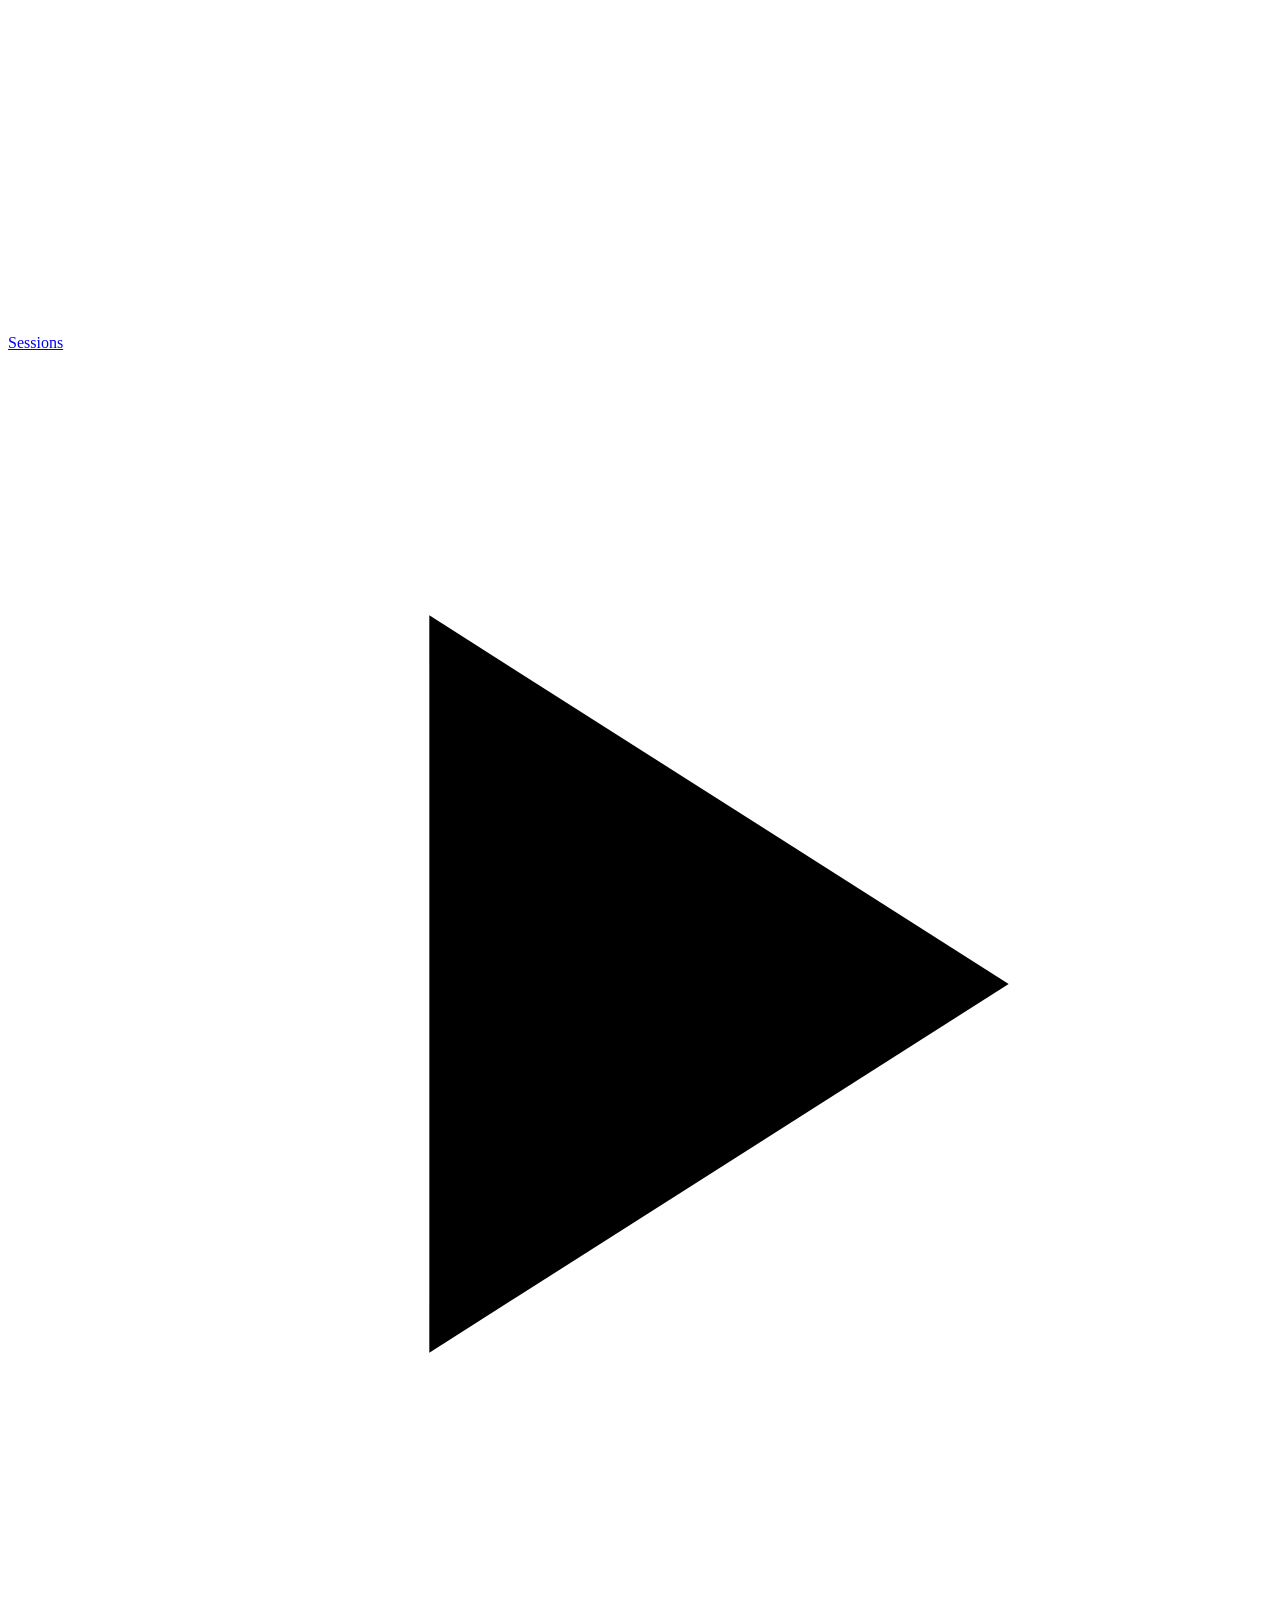
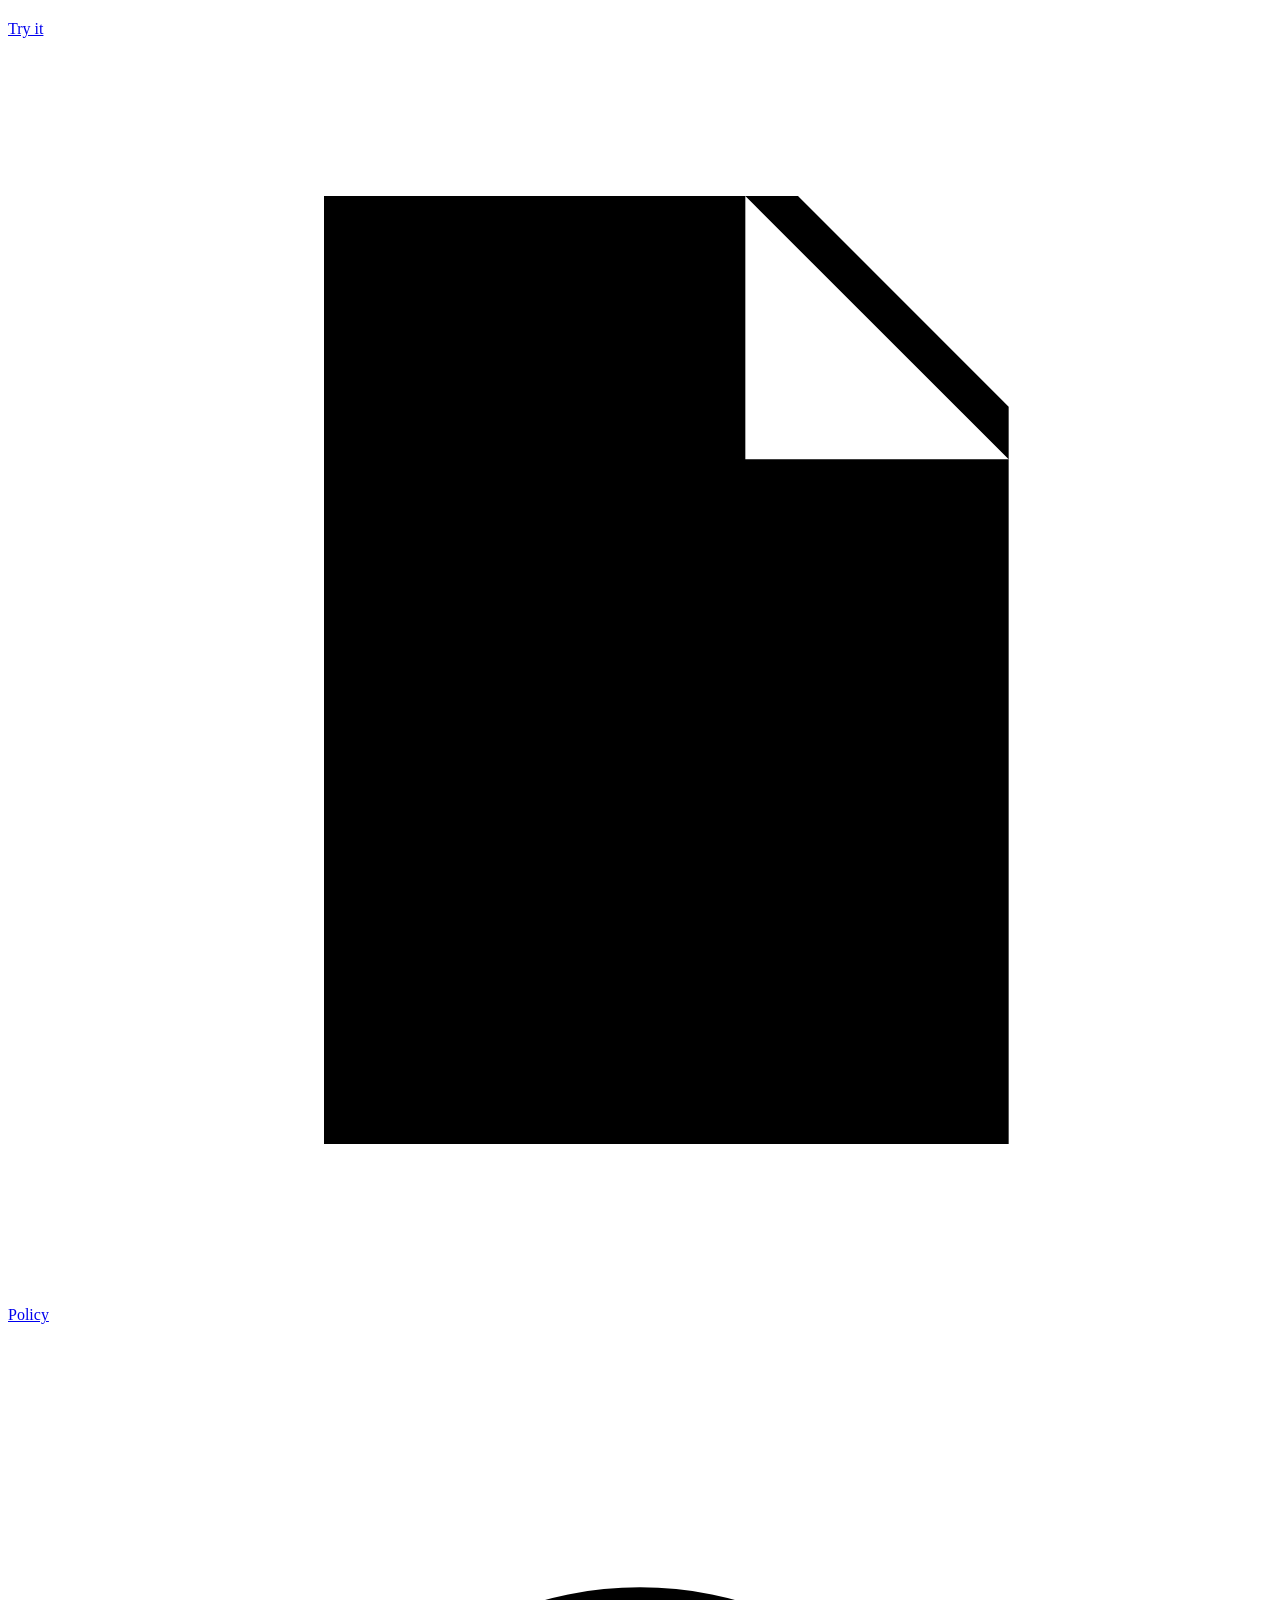
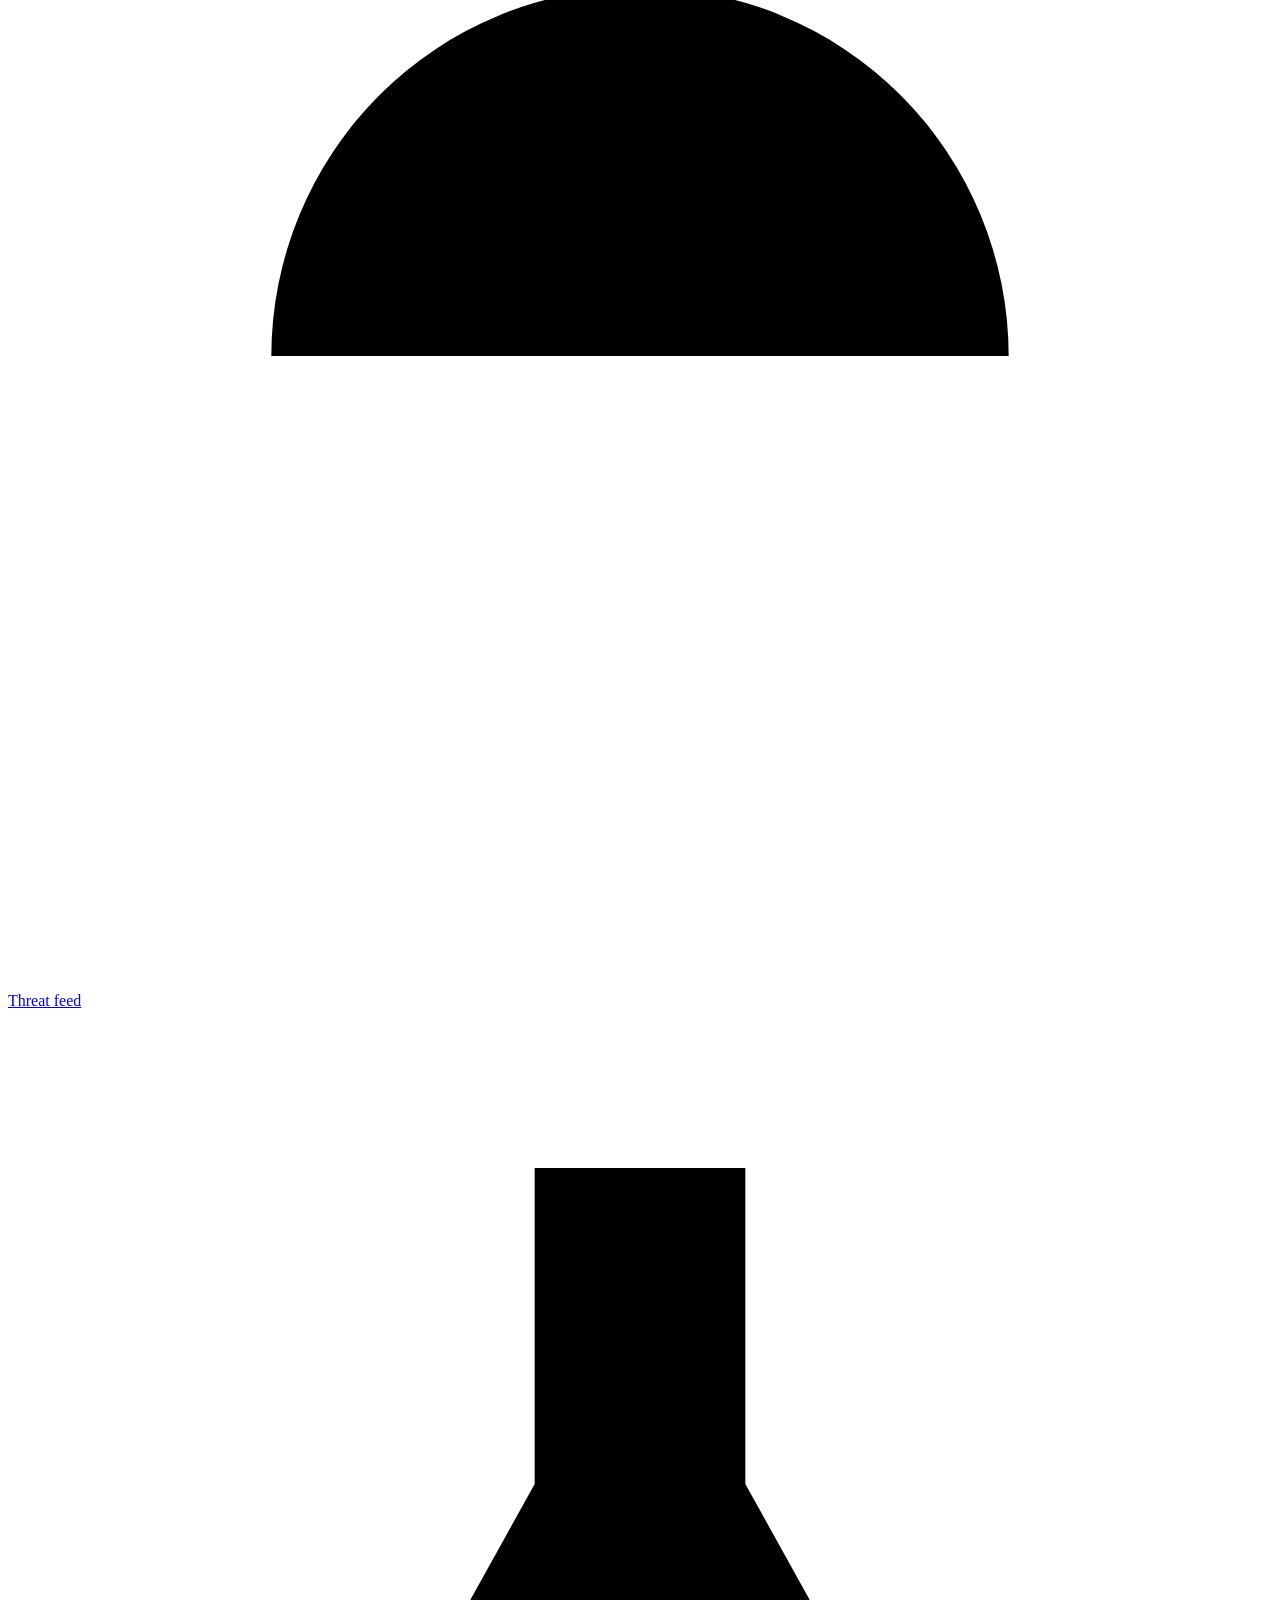
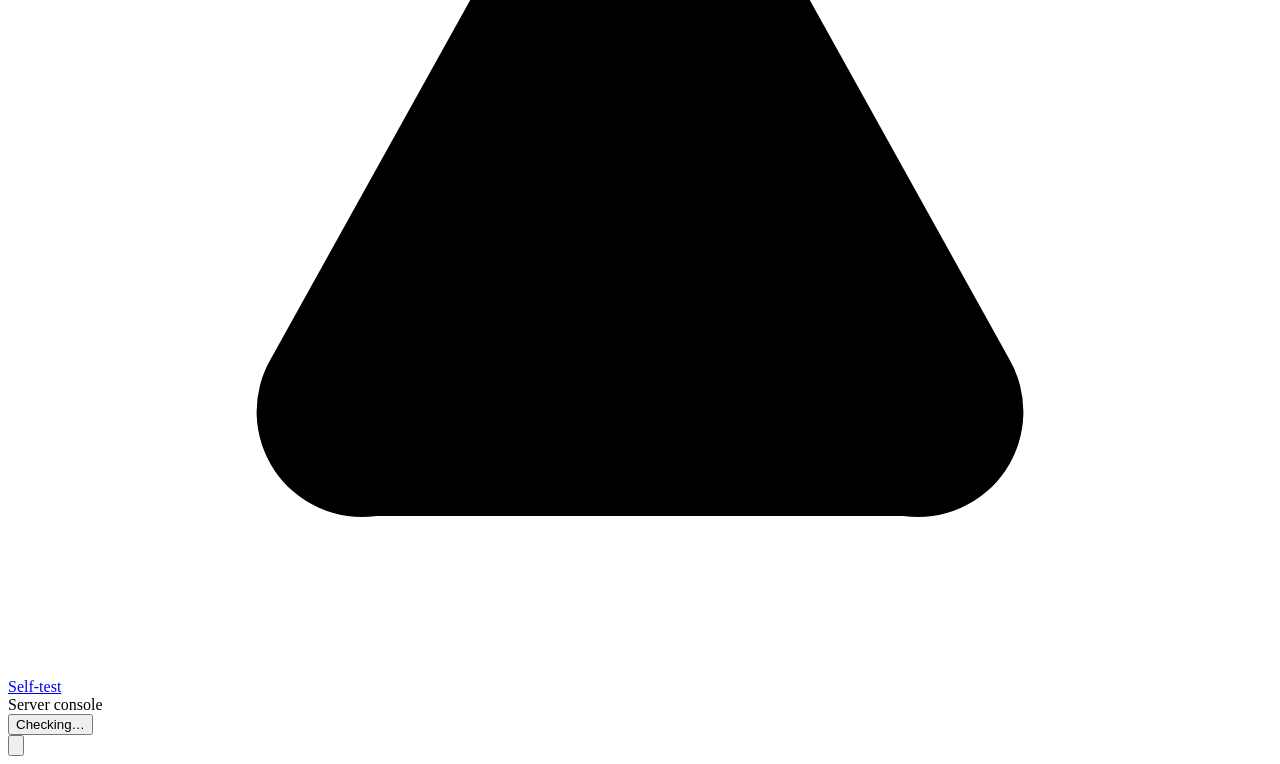
==== commit 13cc6b1e: "Console Try it: dry-run the role's content check on ad-hoc text (POST /console/api/try), presets, ve" ====
--- a/tollgate/ui/console/index.html
+++ b/tollgate/ui/console/index.html
@@ -8,6 +8,7 @@
 <script>try { const t = localStorage.getItem("tg.theme"); if (t) document.documentElement.dataset.theme = t; } catch {}</script>
 <link rel="stylesheet" href="/edge/app.css">
 <link rel="stylesheet" href="console.css">
+<link rel="stylesheet" href="try.css">
 </head>
 <body>
 <div class="shell">
@@ -16,6 +17,7 @@
     <a href="#/overview" data-view="overview"><svg class="i" viewBox="0 0 24 24" aria-hidden="true"><path d="M4 13h6V4H4zM14 20h6v-9h-6zM4 20h6v-3H4zM14 7h6V4h-6z"/></svg>Overview</a>
     <a href="#/peers" data-view="peers"><svg class="i" viewBox="0 0 24 24" aria-hidden="true"><path d="M4 5h16v10H4zM2 19h20M9 15v4M15 15v4"/></svg>Peers &amp; roles</a>
     <a href="#/sessions" data-view="sessions"><svg class="i" viewBox="0 0 24 24" aria-hidden="true"><path d="M4 6h16M4 12h16M4 18h10"/></svg>Sessions</a>
+    <a href="#/try" data-view="try"><svg class="i" viewBox="0 0 24 24" aria-hidden="true"><path d="M8 5l11 7-11 7z"/></svg>Try it</a>
     <a href="#/policy" data-view="policy"><svg class="i" viewBox="0 0 24 24" aria-hidden="true"><path d="M6 3h9l4 4v14H6zM14 3v5h5M9 13h7M9 17h7"/></svg>Policy</a>
     <a href="#/feed" data-view="feed"><svg class="i" viewBox="0 0 24 24" aria-hidden="true"><path d="M5 12a7 7 0 0 1 14 0M8.5 12a3.5 3.5 0 0 1 7 0M12 12v9"/></svg>Threat feed</a>
     <a href="#/selftest" data-view="selftest"><svg class="i" viewBox="0 0 24 24" aria-hidden="true"><path d="M9 3h6M10 3v6l-5 9a2 2 0 0 0 2 3h10a2 2 0 0 0 2-3l-5-9V3"/></svg>Self-test</a>
@@ -33,6 +35,7 @@
   </div>
 </div>
 <script src="/edge/common.js"></script>
+<script src="try.js"></script>
 <script src="app.js"></script>
 </body>
 </html>
--- a/tollgate/ui/console/console.css
+++ b/tollgate/ui/console/console.css
@@ -134,3 +134,38 @@
 table.t.pdiff tbody tr:hover { background: none; }
 table.t.pdiff td.cur { font-weight: 500; color: var(--ink); }
 .t .tag-if { font-family: var(--font); font-size: 12px; color: var(--muted); margin-left: 6px; }
+
+/* policy: edit access (revision 3). Grey by default; blue = on / changed */
+.editbar { display: flex; align-items: center; gap: 8px; }
+.btn.sm.primary:disabled, .btn:disabled { opacity: .5; cursor: default; filter: none; }
+.ed-hint { margin: 0; padding: 0 16px 10px; }
+table.t.mx.editing td.mx-c.ed { padding-top: 6px; padding-bottom: 6px; }
+.ed-row { display: flex; align-items: center; gap: 8px; }
+.tgl { display: inline-flex; align-items: center; gap: 6px; height: 24px; padding: 0 8px 0 4px; border: 1px solid var(--line-2); border-radius: 12px;
+  background: var(--panel); color: var(--muted); font-size: 12px; cursor: pointer; min-width: 84px; }
+.tgl:hover { background: var(--soft); color: var(--ink); }
+.tgl .sw { position: relative; width: 22px; height: 14px; border-radius: 7px; background: var(--soft-2); flex: none; transition: background .12s; }
+.tgl .sw::after { content: ""; position: absolute; top: 2px; left: 2px; width: 10px; height: 10px; border-radius: 50%; background: var(--panel); box-shadow: 0 0 0 1px var(--line-2); transition: left .12s; }
+.tgl[aria-pressed="true"] { color: var(--ink); }
+.tgl[aria-pressed="true"] .sw { background: var(--ink-2); }
+.tgl[aria-pressed="true"] .sw::after { left: 10px; box-shadow: none; }
+.mx-c .kind { font-size: 11px; color: var(--muted); border: 1px solid var(--line); border-radius: 4px; padding: 0 4px; line-height: 16px; }
+td.mx-c.ed.chg { background: var(--accent-soft); box-shadow: inset 2px 0 0 var(--accent); }
+td.mx-c.ed.chg .tgl { border-color: var(--accent); color: var(--accent); }
+td.mx-c.ed.chg .tgl[aria-pressed="true"] .sw { background: var(--accent); }
+table.t.mx tr.grp td.qs { background: var(--soft); border-bottom: 1px solid var(--line); height: 36px; }
+td.qs .seg { background: var(--panel); }
+td.qs .seg button { height: 20px; padding: 0 6px; font-size: 11px; }
+dialog.dlg.mid { width: 640px; }
+.chg + .chg { margin-top: 12px; }
+.chg h3 .sub-l { margin-left: 6px; font-weight: 400; color: var(--muted); font-size: 11px; }
+.dlg-b .warnbox { margin: 12px 0; }
+
+/* Export menu (top bar) and the Overview latency card */
+details.xp .dd-pop { width: 240px; }
+details.xp .dd-opt { grid-template-columns: minmax(0, 1fr) auto; text-decoration: none; color: var(--ink); }
+.xp-n { padding: 6px 8px 4px; border-top: 1px solid var(--line); margin-top: 4px; }
+.lat { display: grid; grid-template-columns: 200px minmax(0, 1fr); align-items: start; border-top: 1px solid var(--line); }
+.lat > .kpi { border-right: 1px solid var(--line); height: 100%; }
+.lat td.over { color: var(--red); font-weight: 600; }
+@media (max-width: 720px) { .lat { grid-template-columns: minmax(0, 1fr); } .lat > .kpi { border-right: 0; } }
--- a/tollgate/ui/console/try.css
+++ b/tollgate/ui/console/try.css
@@ -0,0 +1,15 @@
+/* Try it view (console). Grey/blue; red only through .badge.blocked. */
+.try { display: grid; grid-template-columns: minmax(0, 5fr) minmax(0, 6fr); gap: 16px; align-items: start; }
+.try-form { display: flex; flex-direction: column; gap: 12px; }
+.try-row { display: flex; gap: 12px; align-items: center; flex-wrap: wrap; }
+.try-f { display: flex; flex-direction: column; gap: 4px; font-size: 12px; color: var(--muted); }
+.try-f select { height: 28px; padding: 0 8px; border: 1px solid var(--line-2); border-radius: var(--r); background: var(--panel); color: var(--ink); min-width: 200px; }
+#try-text { width: 100%; box-sizing: border-box; padding: 8px 12px; border: 1px solid var(--line-2); border-radius: var(--r); background: var(--panel); color: var(--ink); font: 12px/18px ui-monospace, SFMono-Regular, Menlo, Consolas, monospace; resize: vertical; margin-top: -8px; }
+#try-text:focus-visible, .try-f select:focus-visible { outline: 2px solid var(--accent); outline-offset: 1px; }
+.try-chips { display: flex; flex-wrap: wrap; gap: 6px; }
+.try-v { display: flex; align-items: center; gap: 12px; }
+.badge.try-big { height: 28px; padding: 0 10px; font-size: 14px; font-weight: 600; }
+.badge.try-big svg.i { width: 16px; height: 16px; }
+.try-reasons { margin: 0; padding: 0; list-style: none; display: flex; flex-direction: column; gap: 10px; }
+#try-res:focus { outline: none; }
+@media (max-width: 1000px) { .try { grid-template-columns: minmax(0, 1fr); } }
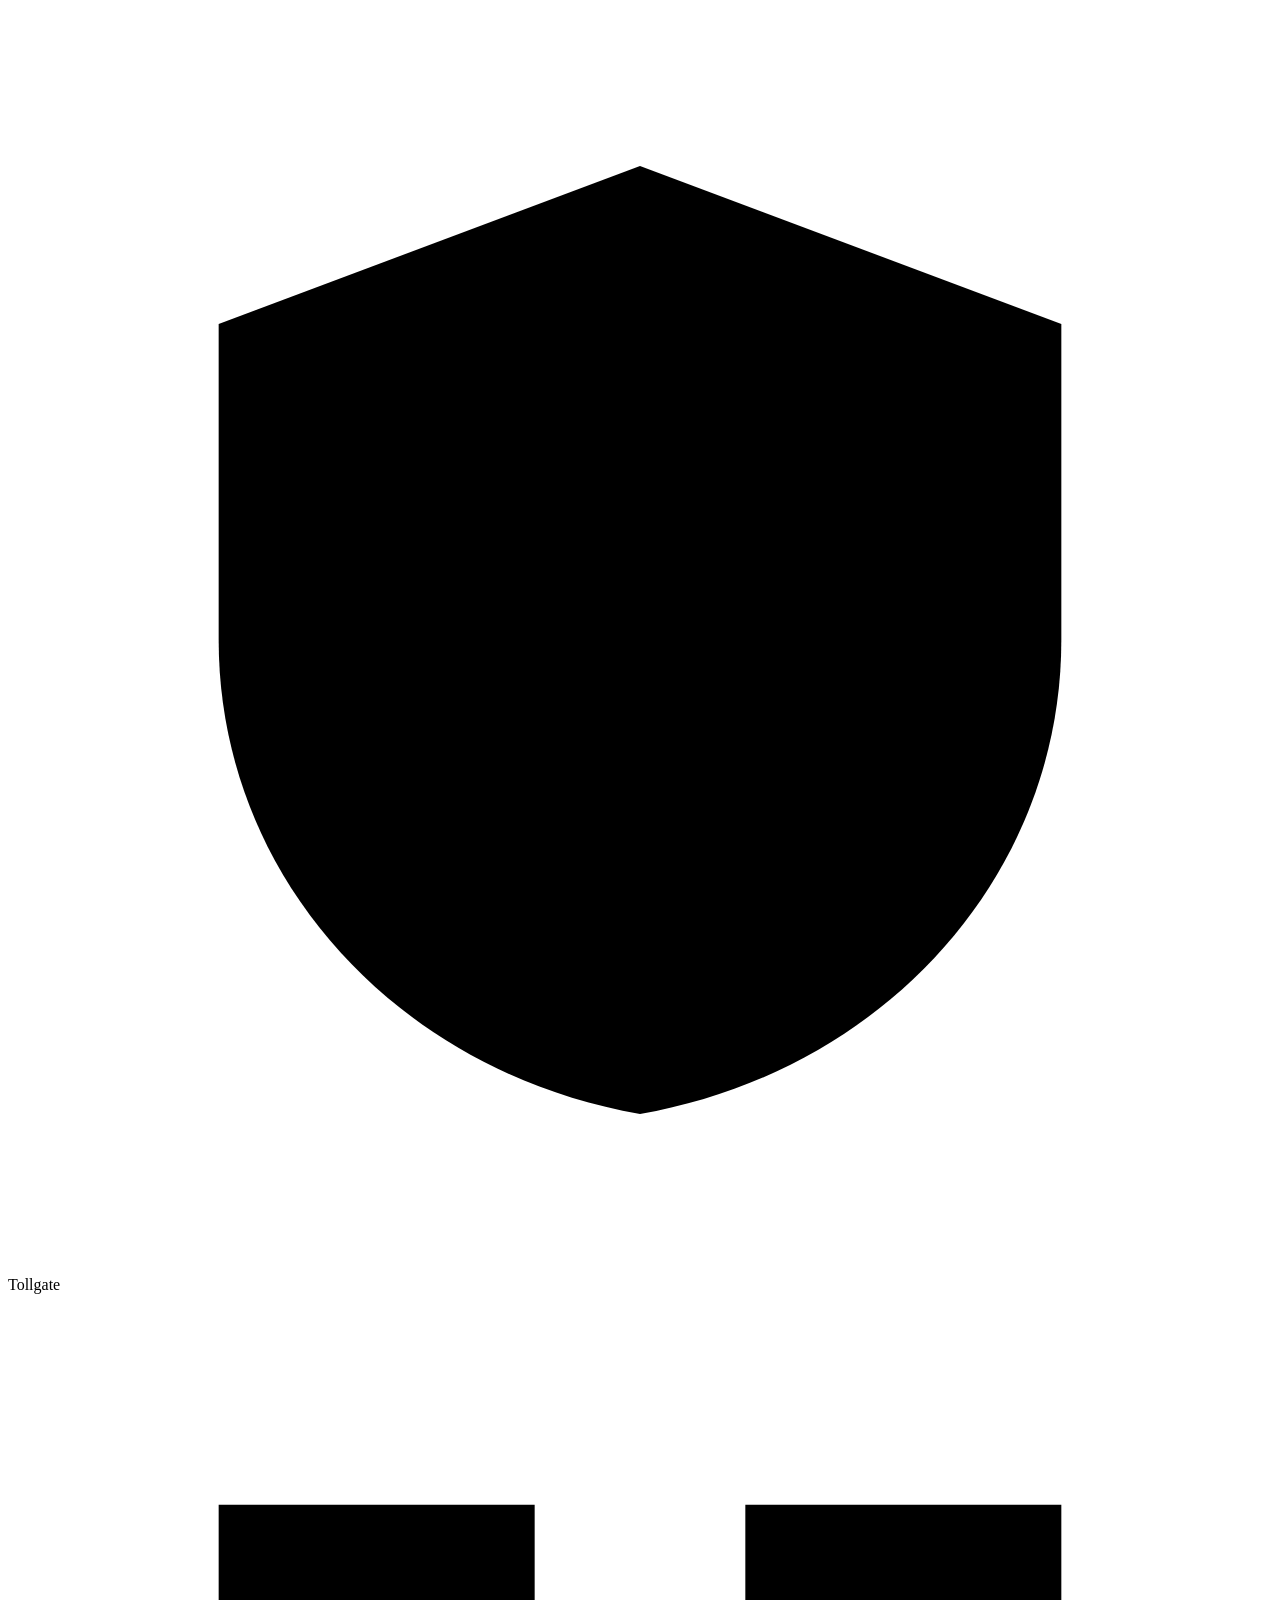
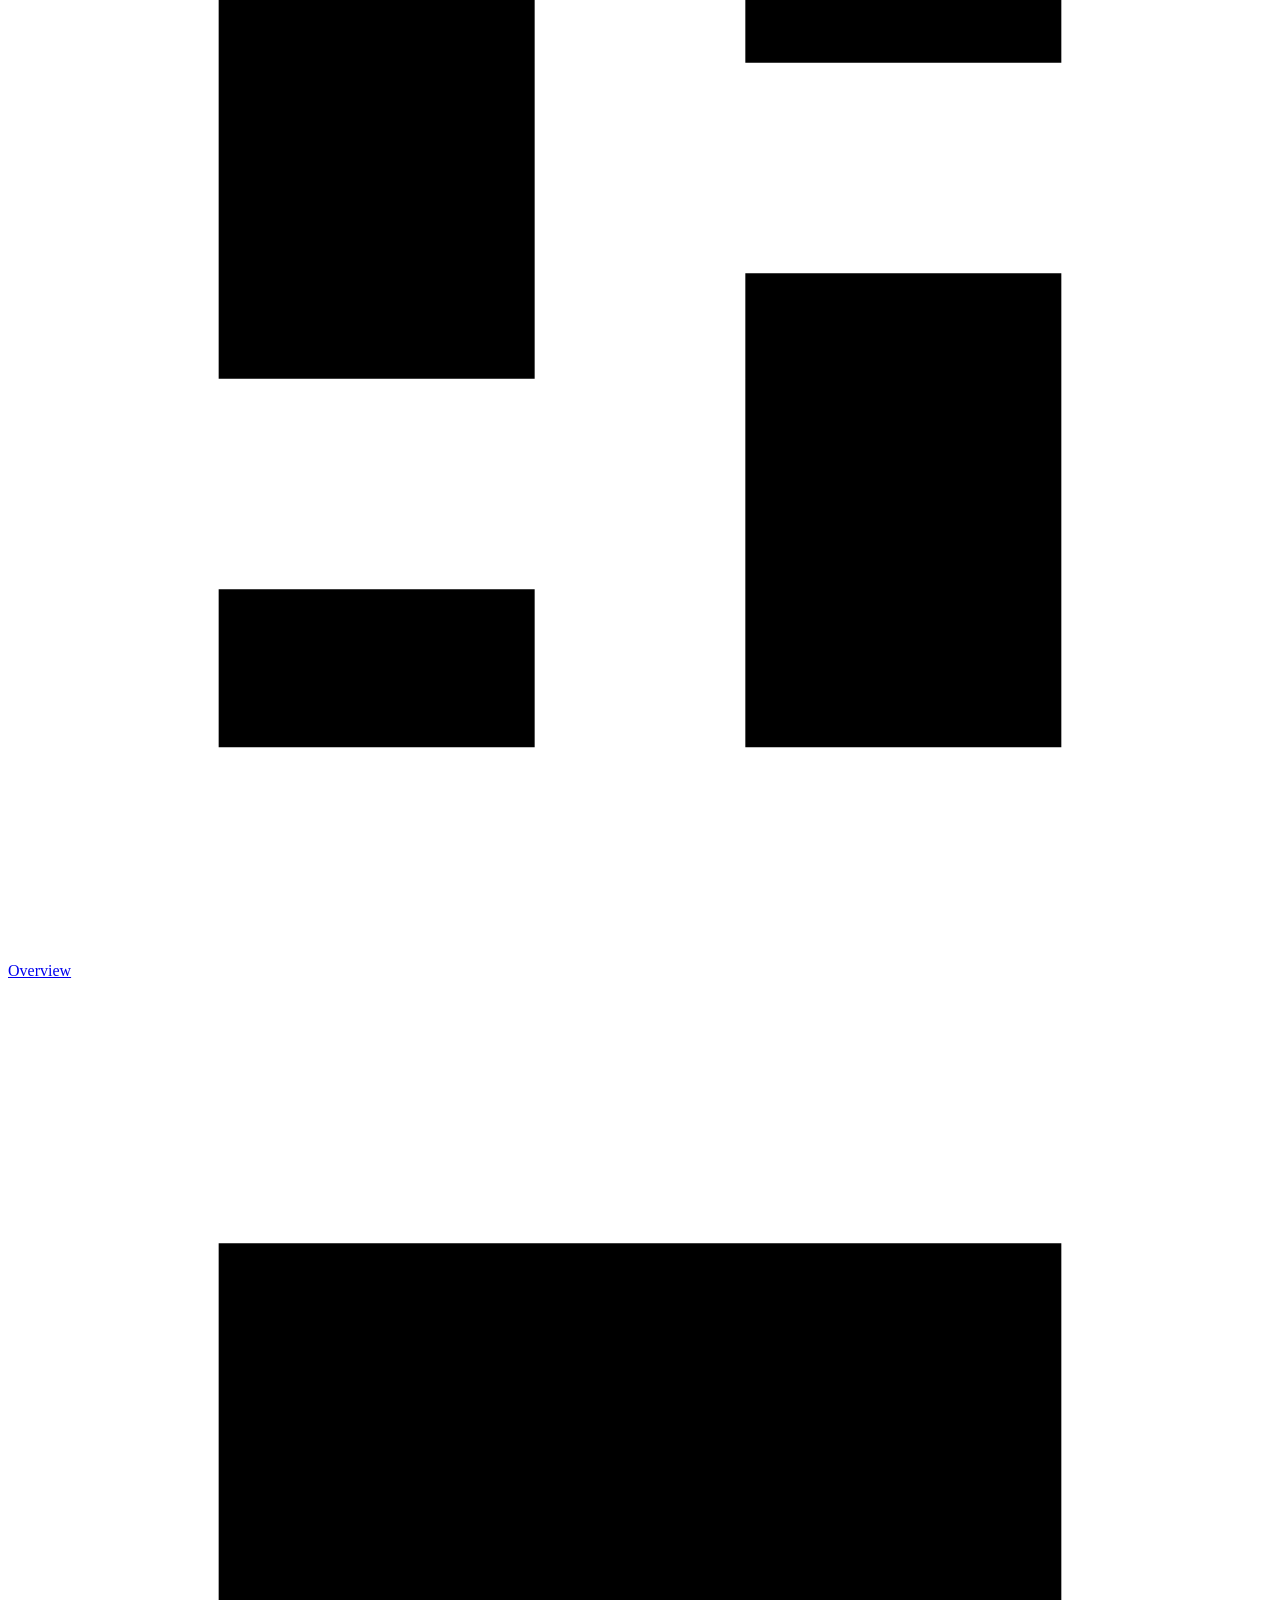
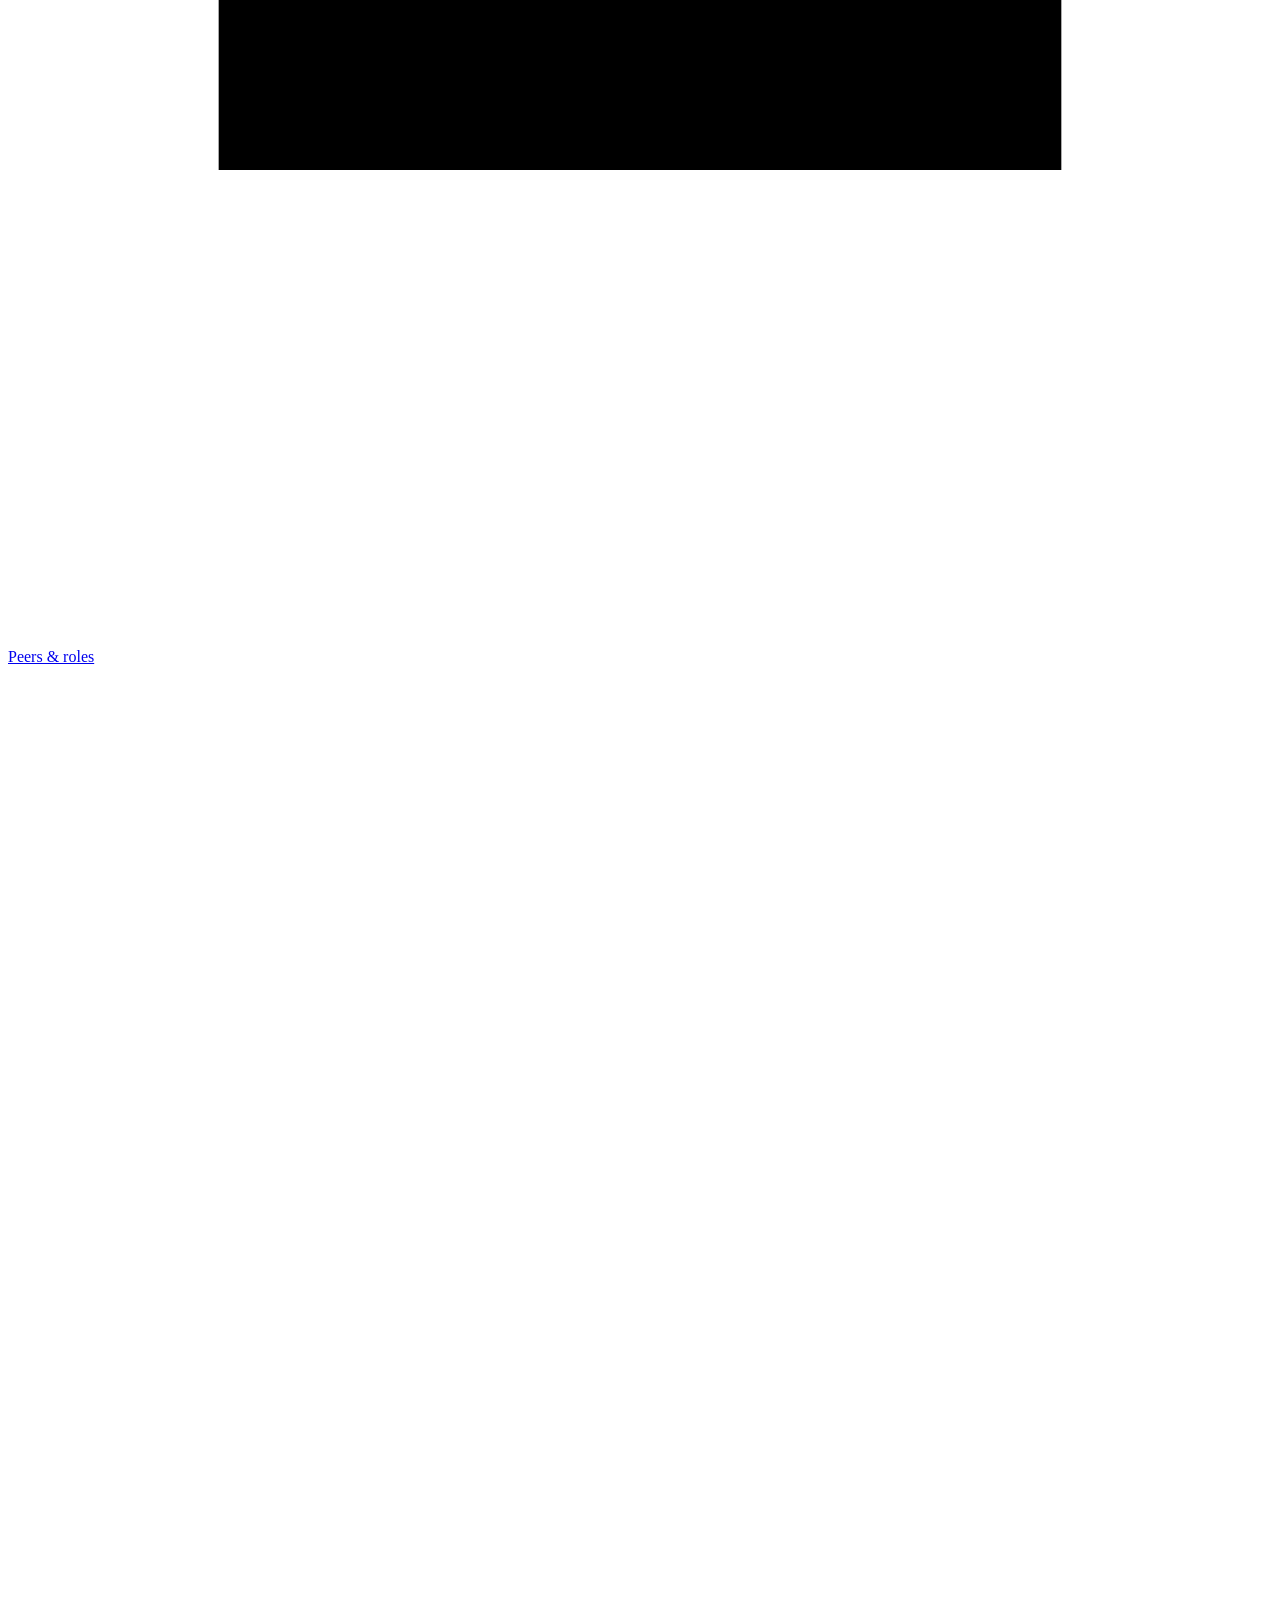
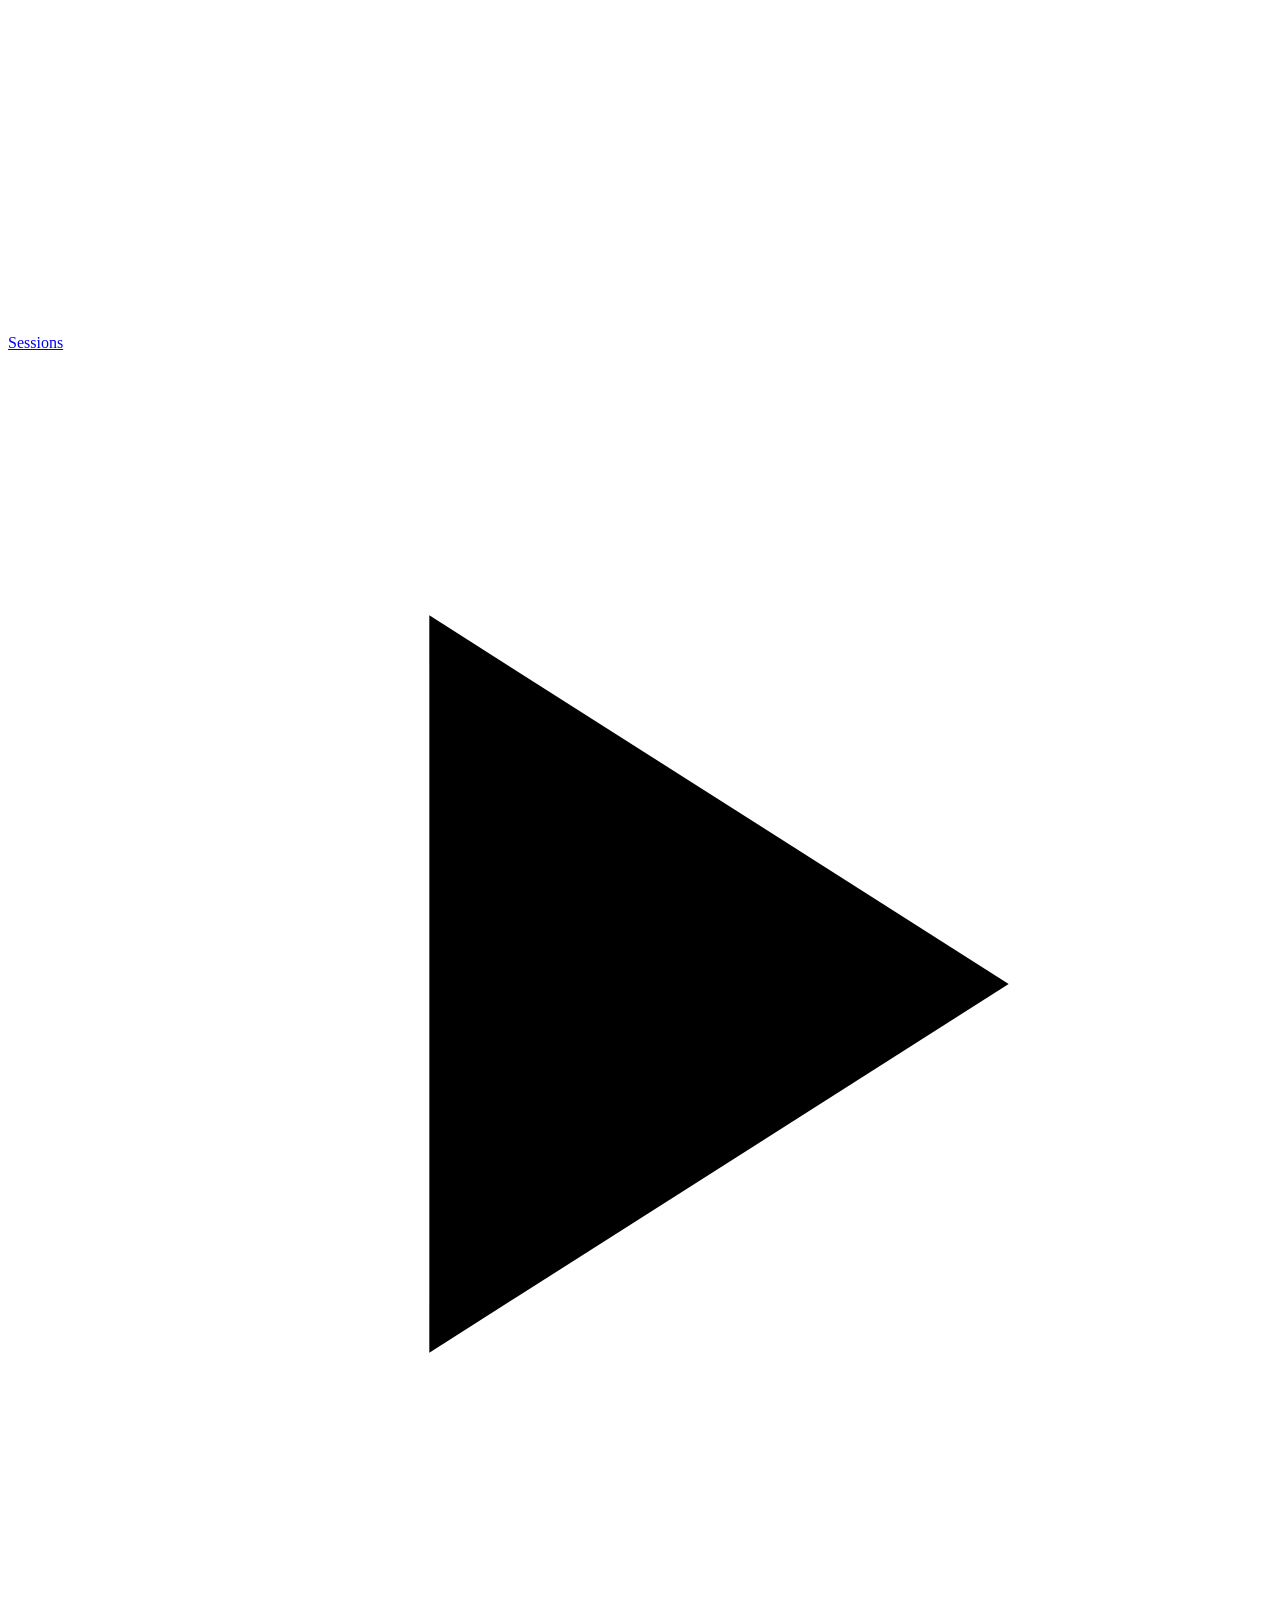
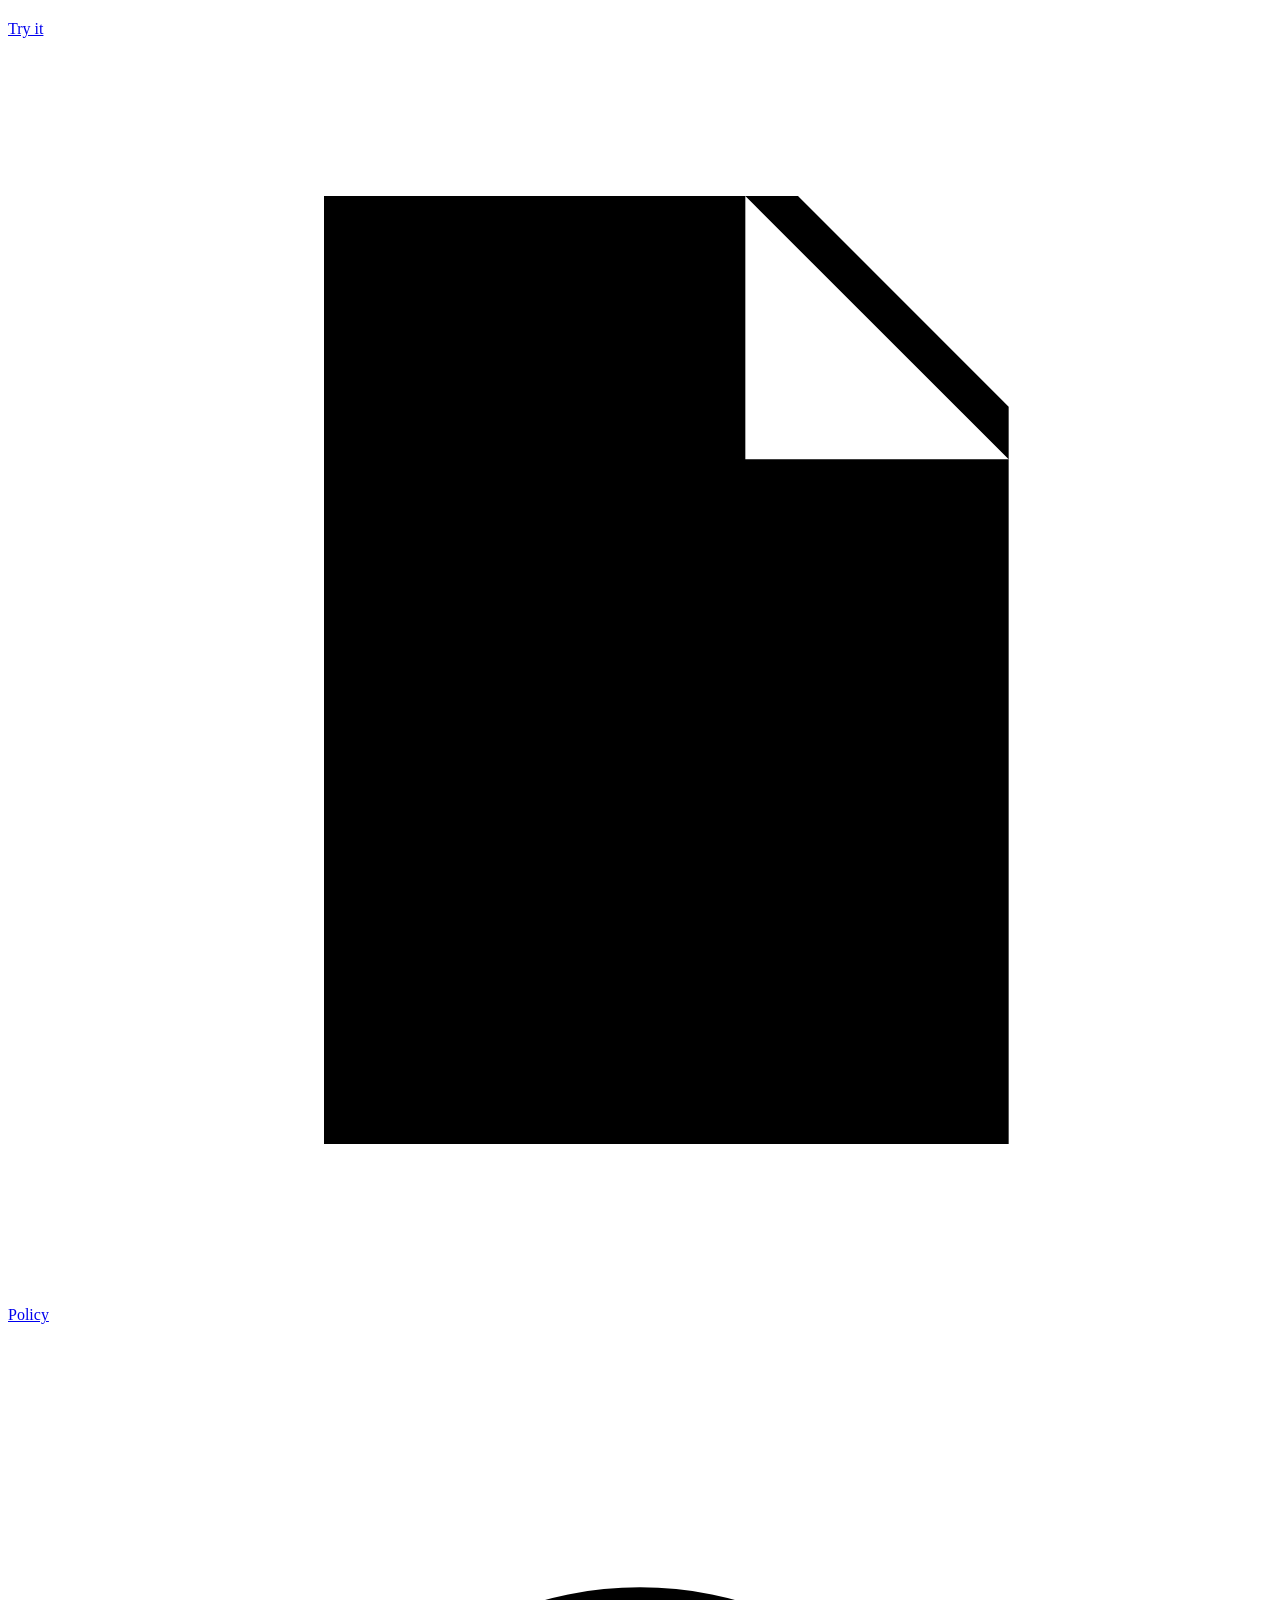
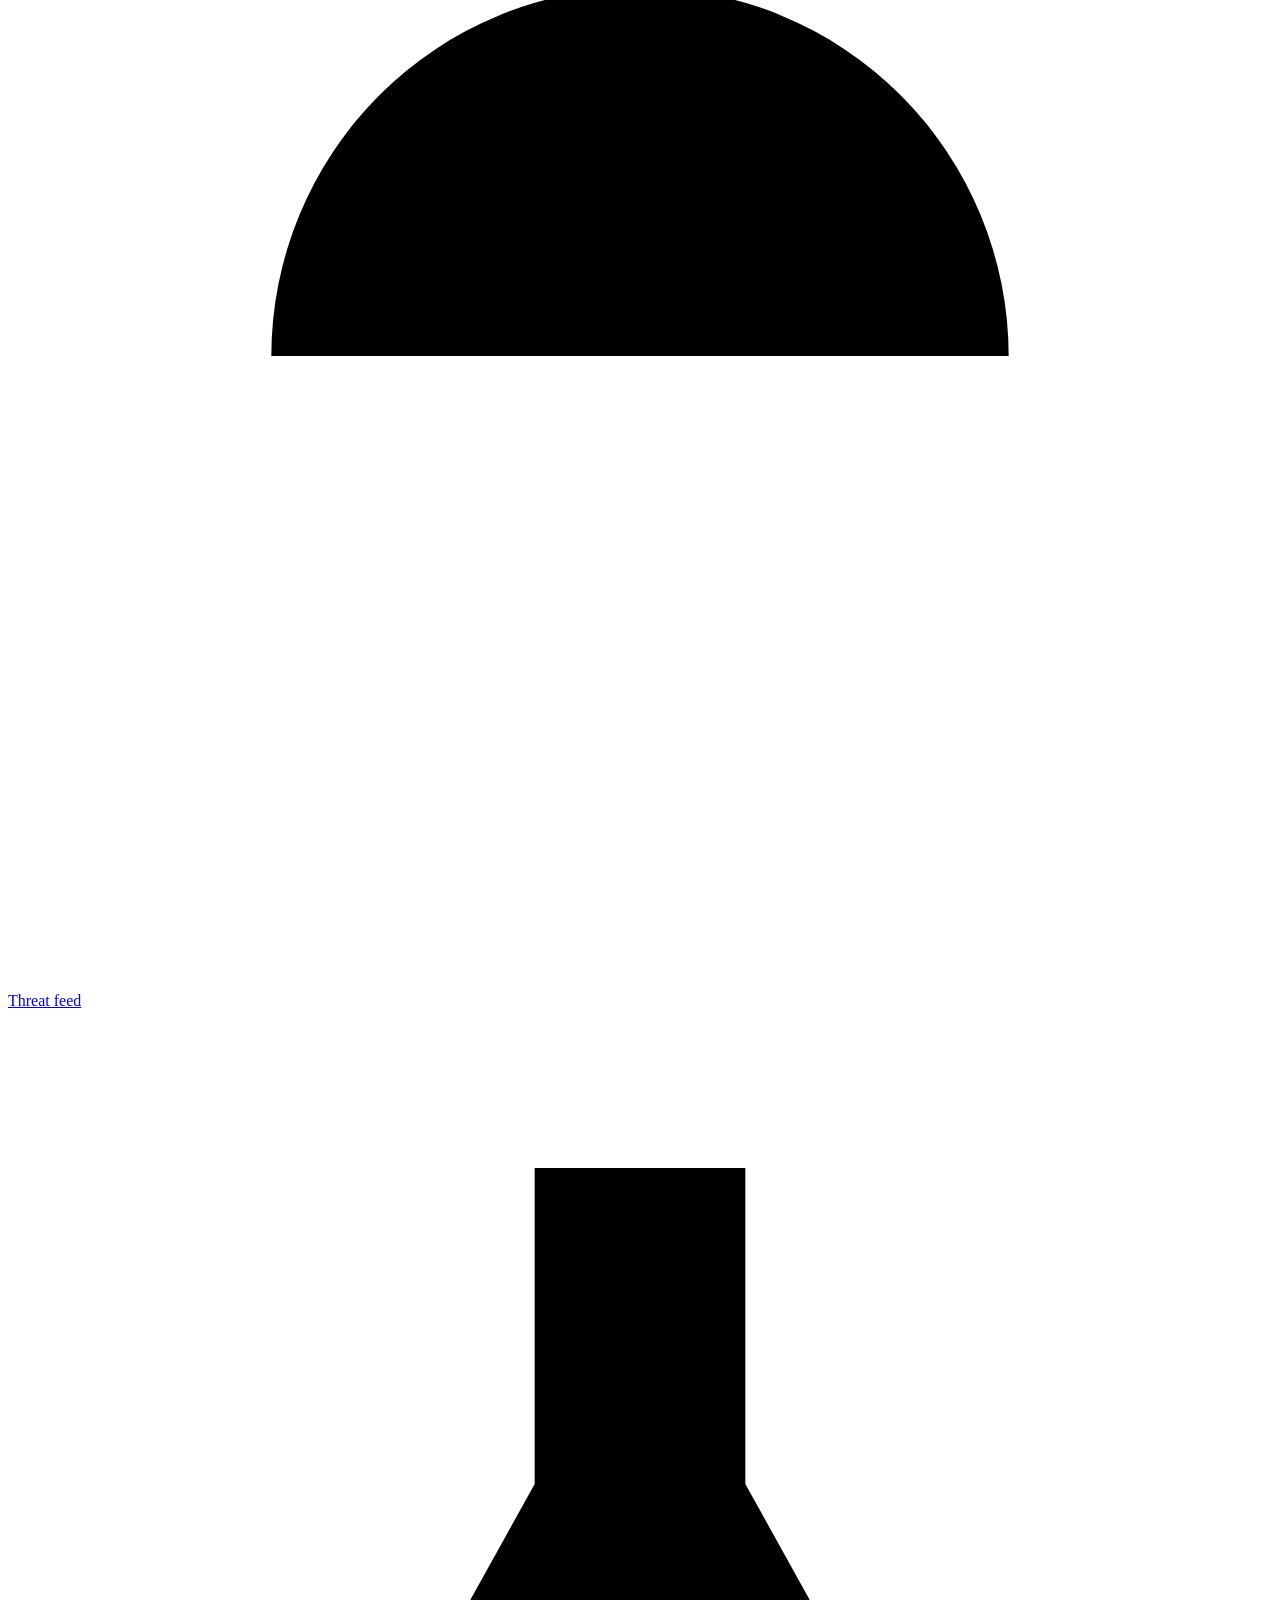
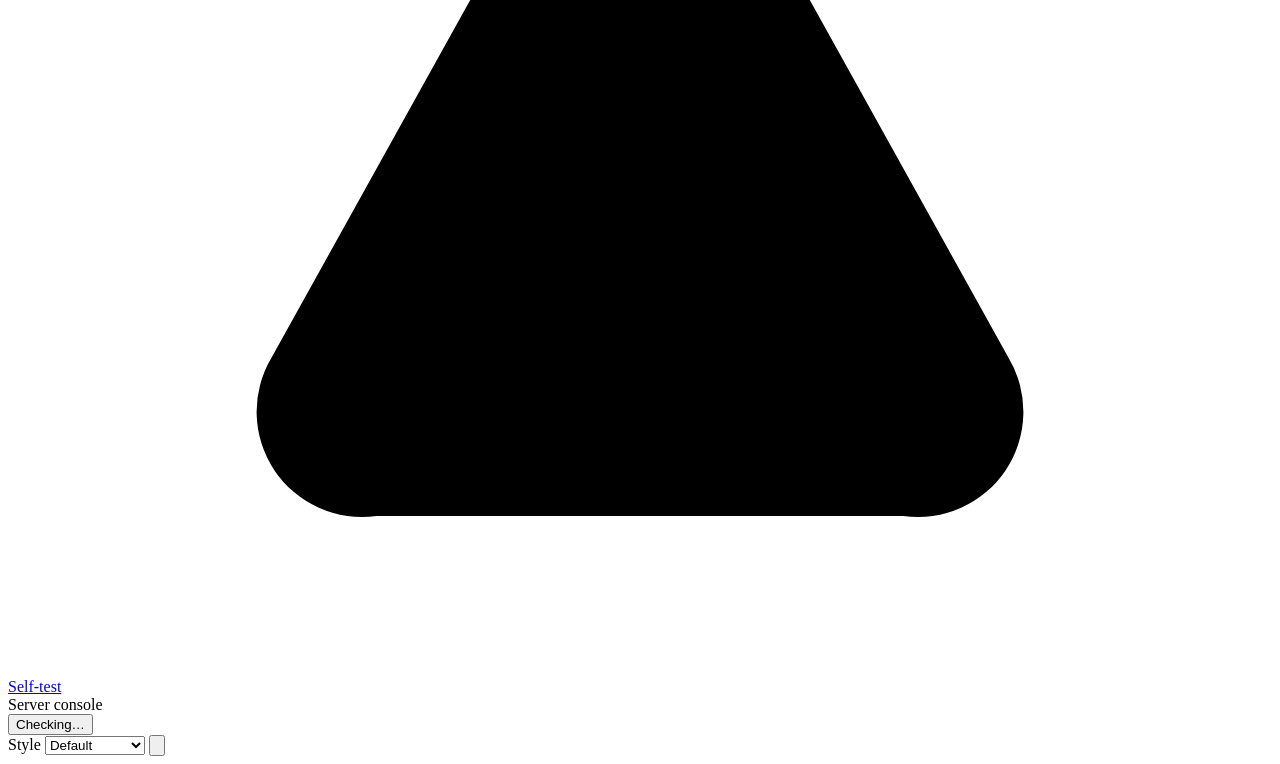
==== commit 01817e6f: "ui: switchable style presets (Default, Claude Code, Codex, Publisher, Minimal, Retro) on console + e" ====
--- a/tollgate/ui/console/index.html
+++ b/tollgate/ui/console/index.html
@@ -5,10 +5,12 @@
 <meta name="viewport" content="width=device-width, initial-scale=1">
 <title>Tollgate Console</title>
 <link rel="icon" href="data:,">
-<script>try { const t = localStorage.getItem("tg.theme"); if (t) document.documentElement.dataset.theme = t; } catch {}</script>
+<script>try { const d = document.documentElement, t = localStorage.getItem("tg.theme"), s = localStorage.getItem("tg.style"); if (t) d.dataset.theme = t; if (s) d.dataset.style = s; } catch {}</script>
 <link rel="stylesheet" href="/edge/app.css">
 <link rel="stylesheet" href="console.css">
 <link rel="stylesheet" href="try.css">
+<link rel="stylesheet" href="/edge/styles.css">
+<link rel="stylesheet" media="print" onload="this.media='all'" href="https://fonts.googleapis.com/css2?family=Bodoni+Moda:opsz,wght@6..96,600;6..96,700&family=IBM+Plex+Mono:wght@400;600&family=JetBrains+Mono:wght@400;500&family=Source+Serif+4:opsz,wght@8..60,400;8..60,600&display=swap">
 </head>
 <body>
 <div class="shell">
@@ -29,6 +31,8 @@
       <span class="spacer"></span>
       <div id="bar" class="bar"></div>
       <div id="status" class="status" aria-label="Status"></div>
+      <label class="sr" for="style">Style</label>
+      <select id="style" class="style-pick" title="Style"><option value="">Default</option><option value="claude">Claude Code</option><option value="codex">Codex</option><option value="publisher">Publisher</option><option value="minimal">Minimal</option><option value="retro">Retro</option></select>
       <button id="theme" class="icon-btn" type="button" aria-label="Switch light or dark" title="Switch light or dark"><svg class="i" viewBox="0 0 24 24" aria-hidden="true"><path d="M12 3a9 9 0 1 0 9 9 7 7 0 0 1-9-9z"/></svg></button>
     </header>
     <main id="view" tabindex="-1"></main>
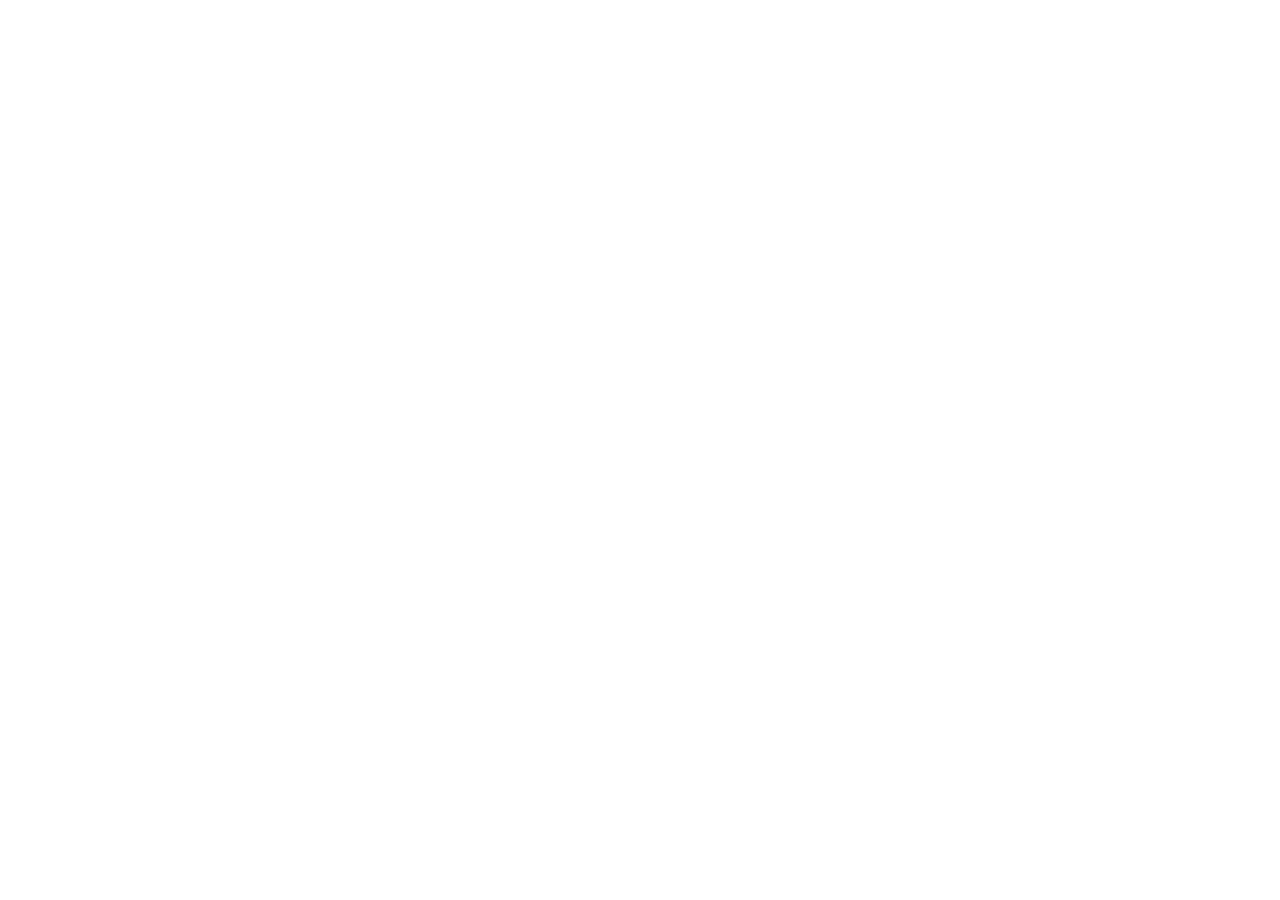
==== commit f33a6193: "Console accounts UI: sign-in / owner setup / invite accept, signed-in chip, Users view, viewer mode;" ====
--- a/tollgate/ui/console/index.html
+++ b/tollgate/ui/console/index.html
@@ -3,6 +3,7 @@
 <head>
 <meta charset="utf-8">
 <meta name="viewport" content="width=device-width, initial-scale=1">
+<meta name="referrer" content="no-referrer">
 <title>Tollgate Console</title>
 <link rel="icon" href="data:,">
 <script>try { const d = document.documentElement, t = localStorage.getItem("tg.theme"), s = localStorage.getItem("tg.style"); if (t) d.dataset.theme = t; if (s) d.dataset.style = s; } catch {}</script>
@@ -13,7 +14,8 @@
 <link rel="stylesheet" media="print" onload="this.media='all'" href="https://fonts.googleapis.com/css2?family=Bodoni+Moda:opsz,wght@6..96,600;6..96,700&family=IBM+Plex+Mono:wght@400;600&family=JetBrains+Mono:wght@400;500&family=Source+Serif+4:opsz,wght@8..60,400;8..60,600&display=swap">
 </head>
 <body>
-<div class="shell">
+<div id="auth" class="auth" hidden></div>
+<div class="shell" hidden>
   <nav class="nav" aria-label="Views">
     <div class="brand"><svg class="i" viewBox="0 0 24 24" aria-hidden="true"><path d="M12 3 4 6v6c0 4.5 3.4 8.2 8 9 4.6-.8 8-4.5 8-9V6z"/></svg>Tollgate</div>
     <a href="#/overview" data-view="overview"><svg class="i" viewBox="0 0 24 24" aria-hidden="true"><path d="M4 13h6V4H4zM14 20h6v-9h-6zM4 20h6v-3H4zM14 7h6V4h-6z"/></svg>Overview</a>
@@ -23,6 +25,7 @@
     <a href="#/policy" data-view="policy"><svg class="i" viewBox="0 0 24 24" aria-hidden="true"><path d="M6 3h9l4 4v14H6zM14 3v5h5M9 13h7M9 17h7"/></svg>Policy</a>
     <a href="#/feed" data-view="feed"><svg class="i" viewBox="0 0 24 24" aria-hidden="true"><path d="M5 12a7 7 0 0 1 14 0M8.5 12a3.5 3.5 0 0 1 7 0M12 12v9"/></svg>Threat feed</a>
     <a href="#/selftest" data-view="selftest"><svg class="i" viewBox="0 0 24 24" aria-hidden="true"><path d="M9 3h6M10 3v6l-5 9a2 2 0 0 0 2 3h10a2 2 0 0 0 2-3l-5-9V3"/></svg>Self-test</a>
+    <a href="#/users" data-view="users" class="adm"><svg class="i" viewBox="0 0 24 24" aria-hidden="true"><path d="M9 11a4 4 0 1 0 0-8 4 4 0 0 0 0 8zM2 21c1-4 3.8-6 7-6s6 2 7 6M16 3.5a4 4 0 0 1 0 7.5M18 15c2 .6 3.4 2.6 4 6"/></svg>Users</a>
     <div class="nav-foot">Server console</div>
   </nav>
   <div class="main">
@@ -39,7 +42,9 @@
   </div>
 </div>
 <script src="/edge/common.js"></script>
+<script src="auth.js"></script>
 <script src="try.js"></script>
+<script src="map.js"></script>
 <script src="app.js"></script>
 </body>
 </html>
--- a/tollgate/ui/console/console.css
+++ b/tollgate/ui/console/console.css
@@ -169,3 +169,69 @@
 .lat > .kpi { border-right: 1px solid var(--line); height: 100%; }
 .lat td.over { color: var(--red); font-weight: 600; }
 @media (max-width: 720px) { .lat { grid-template-columns: minmax(0, 1fr); } .lat > .kpi { border-right: 0; } }
+
+/* access map (Overview): peers -> agents -> servers. Tokens only, so every style preset and theme works. */
+.amap { display: grid; grid-template-columns: minmax(0, 1fr) 280px; border-top: 1px solid var(--line); }
+.amap-plot { position: relative; min-width: 0; padding: 8px 0 12px; overflow: hidden; }
+.amap-svg { display: block; font-family: var(--font); overflow: visible; }
+.amap-col { fill: var(--muted); font-size: 11px; font-weight: 600; letter-spacing: .04em; text-transform: uppercase; }
+.amap-link .ln { fill: none; stroke: var(--c-mid); stroke-opacity: .42; stroke-linecap: round; transition: stroke-opacity .15s; }
+.amap-link .ln-b { fill: none; stroke: var(--red); stroke-opacity: .75; stroke-linecap: round; pointer-events: none; }
+.amap-link .hit { fill: none; stroke: transparent; }
+.amap-link .hit[tabindex] { cursor: pointer; }
+.amap-link .hit:focus-visible { outline: none; stroke: var(--accent); stroke-opacity: .25; }
+.amap-svg.hl .amap-link:not(.on) .ln { stroke-opacity: .07; }
+.amap-svg.hl .amap-link:not(.on) .ln-b { stroke-opacity: .15; }
+.amap-svg.hl .amap-link.on .ln { stroke-opacity: .7; }
+.amap-svg.hl .amap-node:not(.on) { opacity: .35; }
+.amap-link.pulse .ln { animation: amap-pulse 1.4s ease-out 2; }
+@keyframes amap-pulse { 0% { stroke: var(--ink); stroke-opacity: .85; } 100% { stroke-opacity: .42; } }
+@media (prefers-reduced-motion: reduce) { .amap-link.pulse .ln { animation: none; } .amap-link .ln { transition: none; } }
+.amap-node { cursor: pointer; outline: none; transition: opacity .15s; }
+.amap-node .shape { fill: var(--soft-2); stroke: var(--ink-2); stroke-width: 1.5; }
+.amap-node.live .shape { fill: var(--ink-2); }
+.amap-node.off .shape { fill: var(--panel); stroke: var(--faint); stroke-dasharray: 3 2; }
+.amap-node.off .lbl { fill: var(--muted); }
+.amap-node.more .shape { fill: var(--panel); stroke: var(--muted); stroke-dasharray: 2 2; }
+.amap-node .ring { fill: none; stroke: var(--red); stroke-width: 1.5; }
+.amap-node.sel .shape { stroke: var(--accent); stroke-width: 2.5; }
+.amap-node:focus-visible .shape { stroke: var(--accent); stroke-width: 2.5; }
+.amap-node .lbl { fill: var(--ink); font-size: 13px; font-weight: 500; }
+.amap-node .sub { fill: var(--muted); font-size: 11px; }
+.amap-node .halo { paint-order: stroke; stroke: var(--panel); stroke-width: 4px; stroke-linejoin: round; }
+.amap-node .bl, .amap-side .bl { fill: var(--red); color: var(--red); }
+.amap-empty { fill: var(--muted); font-size: 12px; }
+.amap-tip { position: absolute; z-index: 5; width: 200px; padding: 8px 10px; background: var(--panel); border: 1px solid var(--line-2); border-radius: var(--r); box-shadow: 0 6px 16px rgba(0, 0, 0, .12); font-size: 12px; pointer-events: none; }
+.amap-tip .t { color: var(--ink); font-weight: 600; margin-bottom: 2px; overflow-wrap: anywhere; }
+.amap-side { border-left: 1px solid var(--line); padding: 12px 16px; min-width: 0; display: flex; flex-direction: column; gap: 4px; overflow: auto; }
+.amap-side-h { display: flex; align-items: center; justify-content: space-between; gap: 8px; min-height: 24px; }
+.amap-side-h h3 { margin: 0; font-size: 13px; font-weight: 600; color: var(--ink); }
+.amap-list { list-style: none; margin: 8px 0 0; padding: 0; }
+.amap-list a { display: flex; flex-direction: column; gap: 2px; padding: 6px 8px; margin: 0 -8px; border-radius: var(--r); color: var(--ink); text-decoration: none; }
+.amap-list a:hover, .amap-list a:focus-visible { background: var(--soft); }
+.amap-none { padding: 16px 0; }
+.amap-legend .lg-line { width: 14px; height: 3px; border-radius: 2px; background: var(--c-mid); }
+.amap-legend .lg-line.red { background: var(--red); }
+.amap-legend .lg-ring { width: 9px; height: 9px; border-radius: 50%; box-shadow: inset 0 0 0 1.5px var(--red); }
+.amap-legend .lg-off { width: 9px; height: 9px; border-radius: 50%; border: 1px dashed var(--faint); }
+@media (max-width: 900px) { .amap { grid-template-columns: minmax(0, 1fr); } .amap-side { border-left: 0; border-top: 1px solid var(--line); } }
+
+/* accounts: sign-in screen, signed-in chip, viewer mode (presentation only; the API enforces roles) */
+[hidden] { display: none !important; }
+html[data-role="viewer"] .adm { display: none !important; }
+.auth { min-height: 100vh; display: grid; place-items: center; padding: 16px; background: var(--bg); }
+.auth-card { width: 360px; max-width: 100%; padding: 24px; background: var(--panel); border: 1px solid var(--line); border-radius: 8px; box-shadow: var(--shadow); }
+.auth-card .brand { display: flex; align-items: center; gap: 8px; margin-bottom: 16px; font-weight: 600; color: var(--ink); }
+.auth-card h1 { margin: 0 0 4px; font: 600 18px/24px var(--head); color: var(--ink); }
+.auth-card > p { margin: 0 0 12px; }
+.auth-card form { display: grid; gap: 12px; margin-top: 8px; }
+.auth-card .fld { display: grid; gap: 4px; }
+.auth-card label { color: var(--ink); font-size: 12px; font-weight: 500; }
+.auth-card input { height: 32px; padding: 0 8px; border: 1px solid var(--line-2); border-radius: var(--r); background: var(--panel); color: var(--ink); font: inherit; }
+.auth-card .btn.primary { height: 32px; justify-content: center; }
+.auth-err { min-height: 20px; margin: 0; color: var(--red); font-size: 12px; }
+.auth-cmd { margin: 0; padding: 8px 12px; background: var(--soft); border-radius: var(--r); white-space: pre-wrap; overflow-wrap: anywhere; }
+.status .who-n { max-width: 140px; }
+.status .out { padding: 0; border: 0; background: none; color: var(--muted); font: inherit; cursor: pointer; }
+.status .out:hover { color: var(--ink); text-decoration: underline; }
+form.pub select { width: 100%; }
